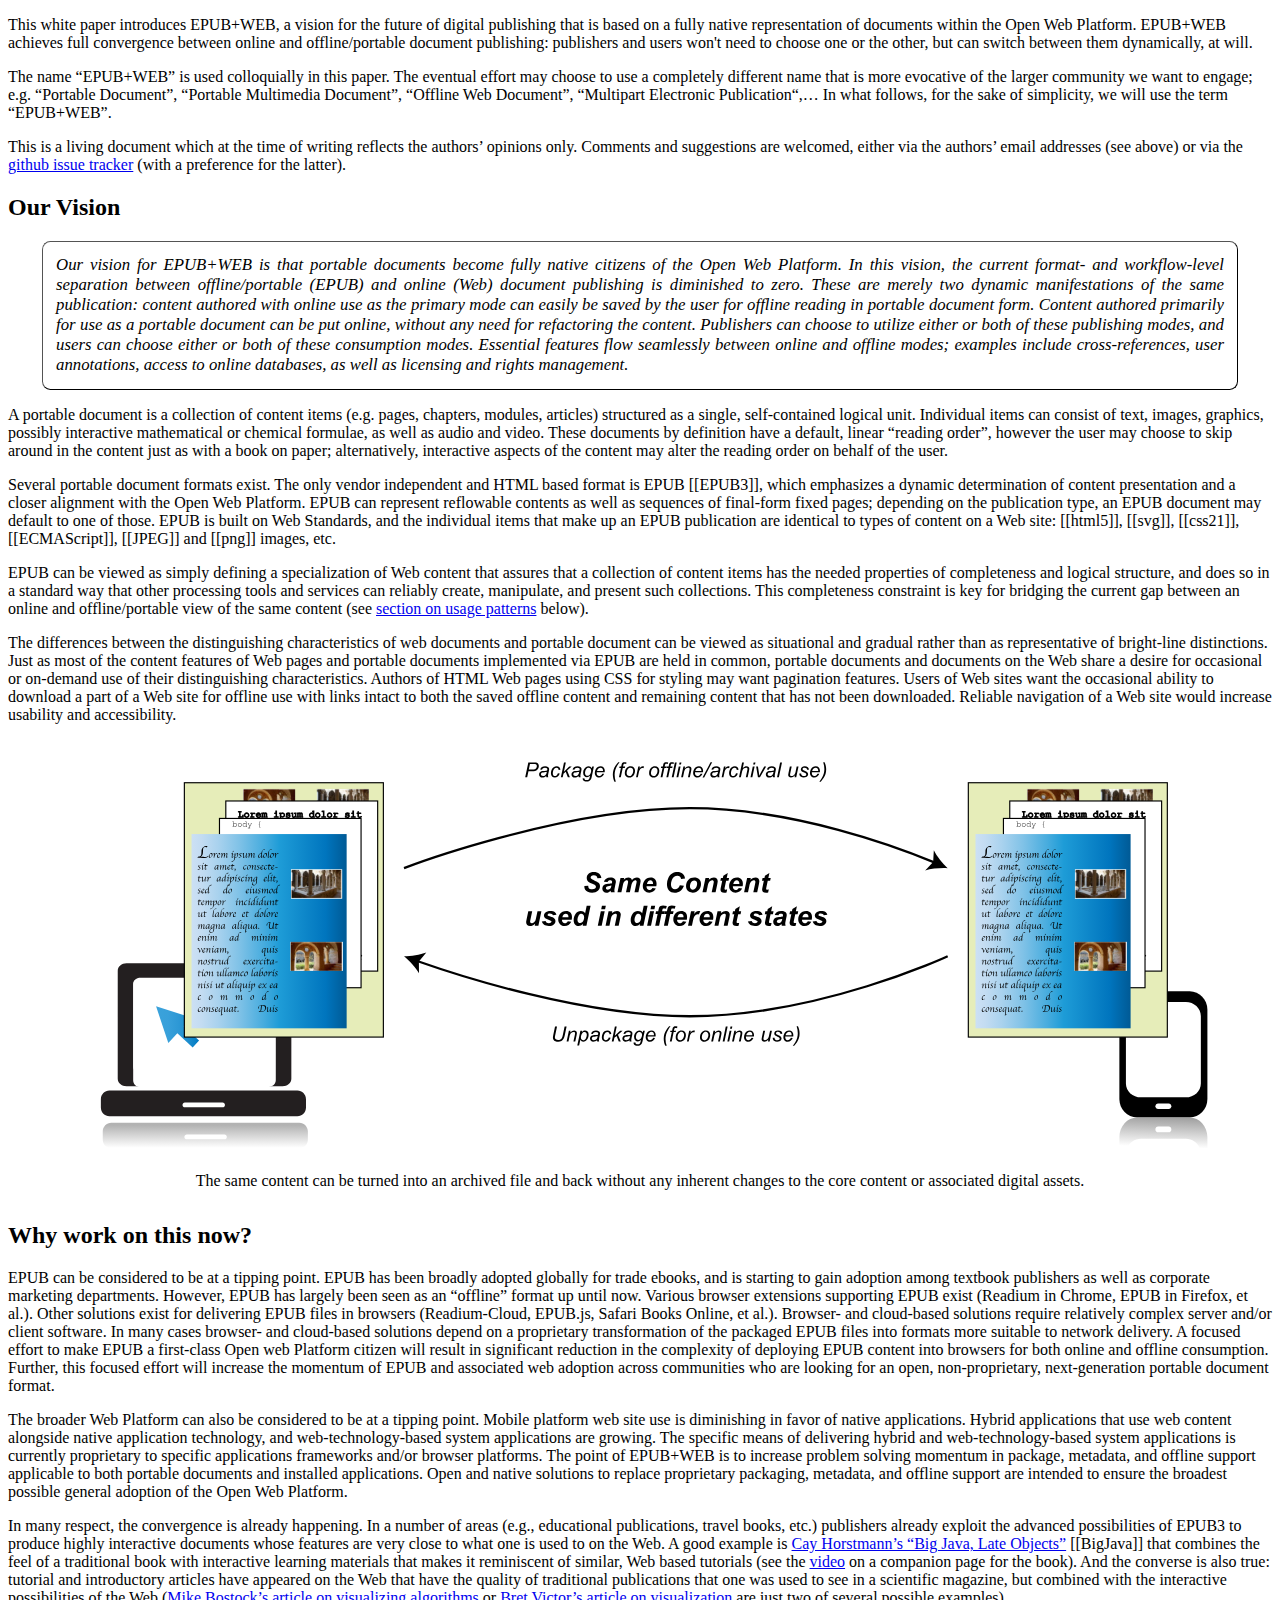
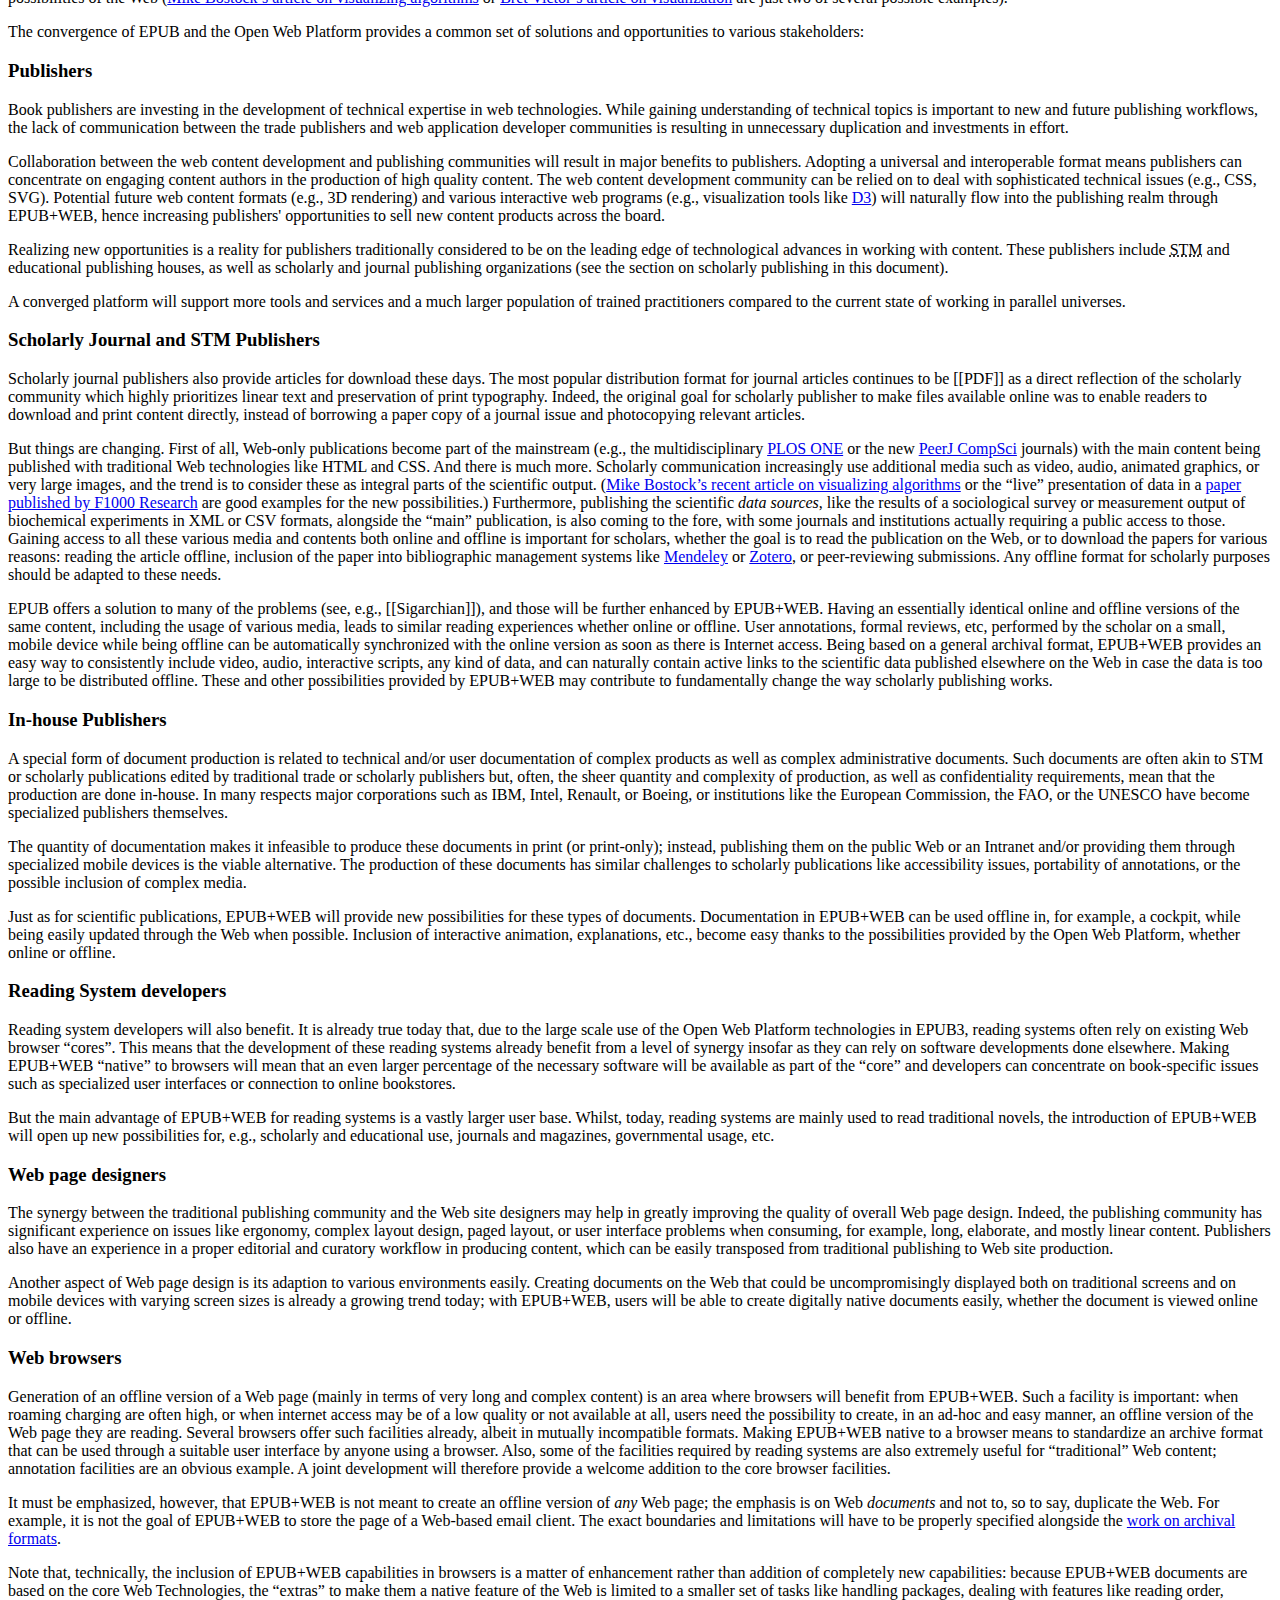
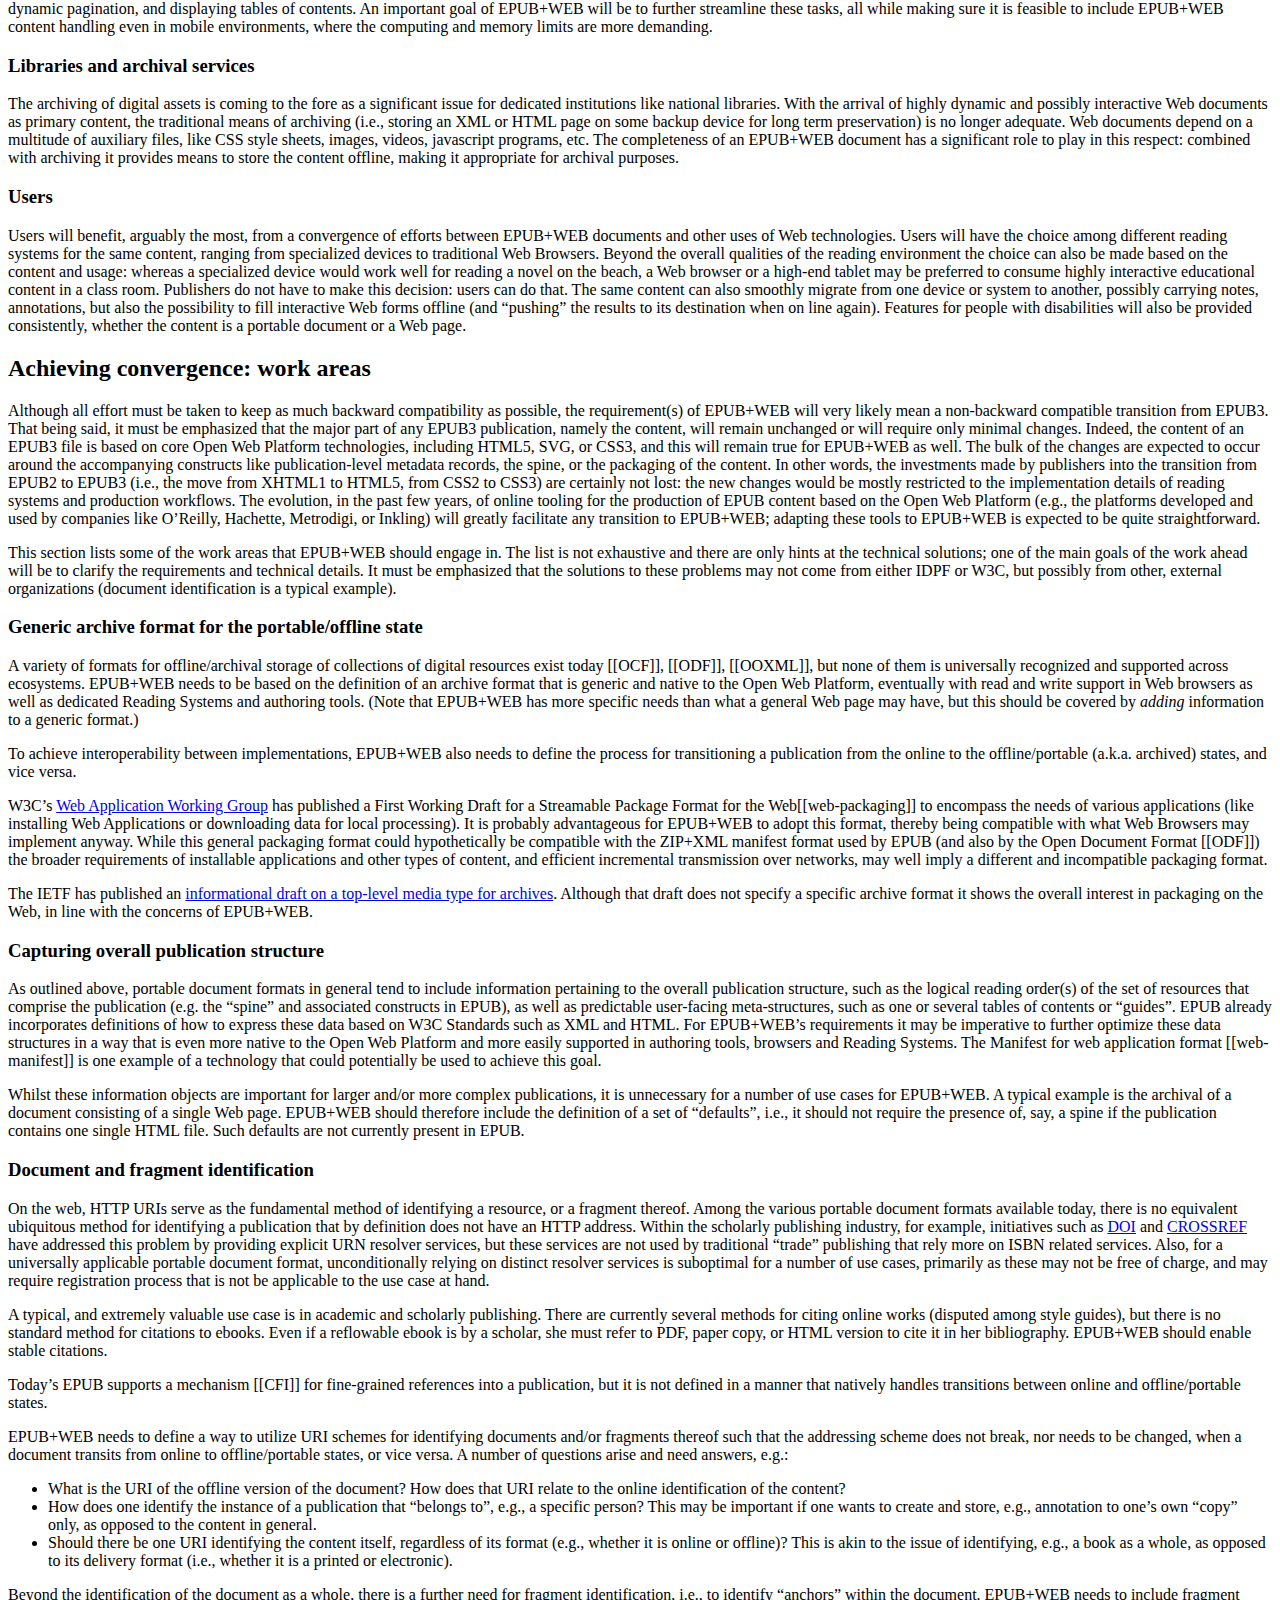
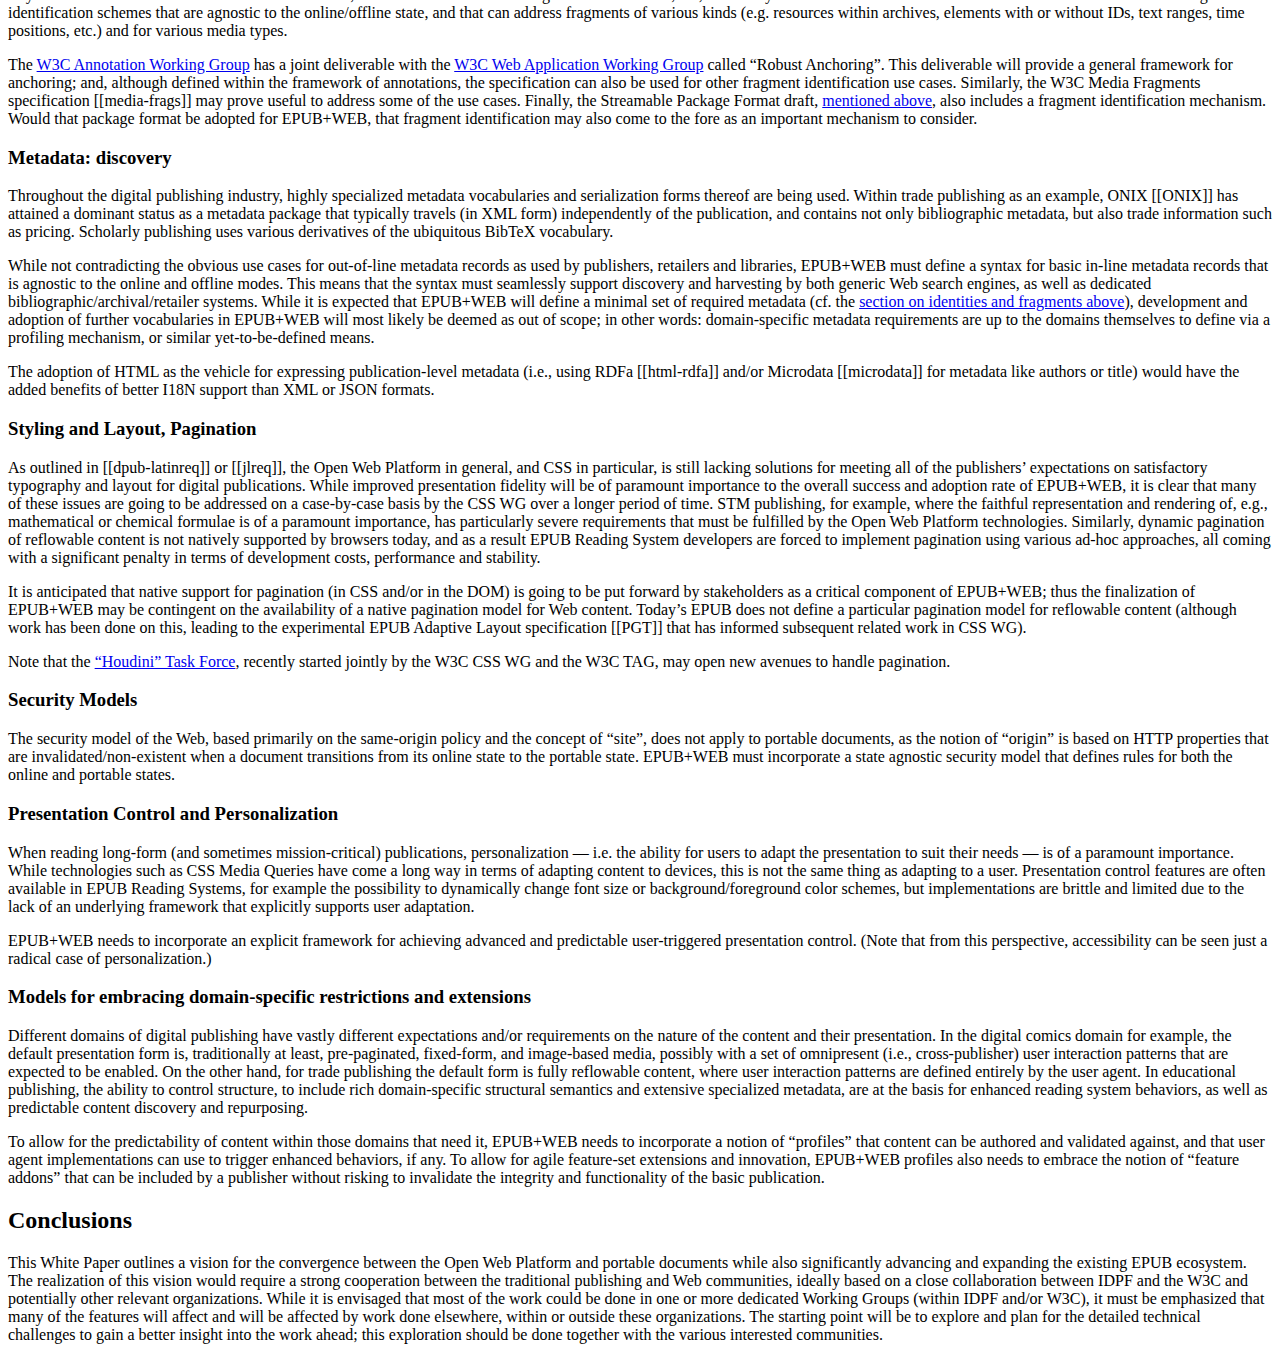
==== index.html @ 6bffe537 "Version published with the advance notice for the new charter" ====
<!DOCTYPE html>
<html>
  <head>
    <meta content="text/html; charset=utf-8" http-equiv="content-type">
    <title>Advancing Portable Documents for the Open Web Platform: EPUB+WEB</title>
    <style type="text/css">
      aside {  
        width: 15em;  
        float: right;  
        color: black;  
        margin-top: 0.5em;  
        margin-right: 0.5em;  
        margin-bottom: 0.5em;  
        margin-left: 0.5em;  
        padding-top: 0.5em;  
        padding-right: 0.5em;  
        padding-bottom: 0.5em;  
        padding-left: 0.5em;  
        font-size: 0.9em;
        background: Lavender;
        border-left-width: .5em;
        border-left-style: solid;
        border-left-color: Orchid;
      }

      aside > p:first-child:before {  
        content: "SIDE NOTE: ";
      }

      figure {
        margin-top : 0em;
        margin-bottom: 2em;
      }
      .vision {
        font-style: italic;
        margin-left: 2em;
        margin-right: 2em;
        padding: 0.8em;
        background: white;
        border: thin outset black;
        border-radius: 0.5em;
        text-align: justify;
        font-size: 105%;
      }
      

    </style>

    <script class="remove">
      var postProc = {
        apply: function(c) {
          //$("<span><a href='http://www.idpf.org'><img height='48' src='idpf.jpg' alt='IDPF'></a> </span>").prependTo($("div.head > p")[0]);
          //$("<br><br><span> Copyright © 2014 <a href='http://www.idpf.org'>International Publishing Digital Forum™</a> </span>").appendTo("p.copyright")
          //$("<span>Joint IDPF and   </span>").prependTo("div.head > h2[property='dcterms:issued']");
          //$("<span>Authors:</span>").prependTo("div.head dt");

          $("div.head dt").text("Authors:");

       }
      }
    </script>


    <script src="http://www.w3.org/Tools/respec/respec-w3c-common" async="" class="remove"></script>
    <script class="remove">
      var respecConfig = {
         localBiblio: {
            "EPUB3": {
                "authors": [
                  "Garth Conboy",
                  "Matt Garrish",
                  "Markus Gylling",
                  "William McCoy",
                  "Murata Makoto",
                  "Daniel Weck"
                ],
                "title": "EPUB 3 Overview",
                "href" : "http://www.idpf.org/epub/301/spec/epub-overview-20140626.html",
                "rawDate": "2014-06-26",
                "status" : "Recommended Specification",
                "publisher": "IDPF"
            },
            "OCF": {
                "authors": [
                  "James Pritchett",
                  "Markus Gylling"
                ],
                "title": "EPUB Open Container Format (OCF) 3.0",
                "href" : "http://www.idpf.org/epub/301/spec/epub-ocf-20140626.html",
                "rawDate": "2014-06-26",
                "status" : "Recommended Specification",
                "publisher": "IDPF"
            },
            "epubcfi": {
                "authors": [
                  "Peter Sorotokin",
                  "Garth Conboy",
                  "Brady Duga",
                  "John Rivlin",
                  "Don Beaver",
                  "Kevin Ballard",
                  "Alastair Fettes",
                  "Daniel Weck"
                ],
                "title": "EPUB Canonical Fragment Identifier (epubcfi) Specification",
                "href" : "http://www.idpf.org/epub/linking/cfi/epub-cfi-20140626.html",
                "rawDate": "2014-06-26",
                "status" : "Recommended Specification",
                "publisher": "IDPF"
            },
            "ODF": {
                "authors": [
                  "Michael Brauer",
                  "Patrick Durusau",
                  "Gary Edwards",
                  "David Faure",
                  "Tom Magliery",
                  "Daniel Vogelheim"
                ],
                "title": "Open Document Format for Office Applications v1.0",
                "href" : "https://www.oasis-open.org/committees/download.php/12572/OpenDocument-v1.0-os.pdf",
                "rawDate": "2005-05-01",
                "status" : "Oasis Standard",
                "publisher": "Oasis"
            },
            "OOXML": {
                "authors" : [
                  "ECMA International"
                ],
                 "title": "Office Open XML File Formats, ECMA-376",
                "href" : "http://www.ecma-international.org/publications/standards/Ecma-376.htm",
                "rawDate": "2012-12",
                "status" : "Standard ECMA 376",
                "publisher": "ECMA"
            },

            "ZIP": {
                "title": ".ZIP File Format Specification, version 6.3.3",
                "href" : "http://www.pkware.com/documents/APPNOTE/APPNOTE-6.3.3.TXT",
                "rawDate": "2012-09-01",
                "status" : "APPNOTE",
                "publisher": "Pkware, Inc."
            },
            "css-fragments": {
               "authors": [
                  "Simon St.Laurent",
                  "Eric Meyer"
                ],
                "title": "Using CSS Selectors as Fragment Identifiers",
                "href" : "http://simonstl.com/articles/cssFragID.html",
                "rawDate": "2012-03-02",
                "status" : "Unofficial Draft"
            },
    		    "web-manifest": {
    		        "title": "Manifest for web application",
    		        "href" : "https://w3c.github.io/manifest/",
    		        "rawDate": "2015-02-23",
    		        "status" : "ED",
    		        "publisher": "W3C"
    		    },
            "web-packaging": {
                "authors": [
                  "Jeni Tennison"
                ],
                "title": "Packaging on the Web",
                "href" : "http://www.w3.org/TR/web-packaging/",
                "rawDate": "2015-01-15",
                "status" : "WD",
                "publisher": "W3C"
            },
            "PDF": {
                "authors": [
                  "Adobe Systems, Inc.,"
                ],
                "title": "Adobe Portable Document Format, Version 4.0",
                "href" : "http://partners.adobe.com/public/developer/en/pdf/PDFReference.pdf",
                "rawDate": "2001-01",
                "publisher": "Adobe, Inc."
            },
            "ISOPDF": {
                "authors": [
                  "International Organization for Standardization"
                ],
                "title": "Document management - Electronic document file format for long-term preservation - Part 1: Use of PDF 1.4, ISO 19005-1:2005",
                "rawDate": "2005-10-01",
                "publisher": "International Organization for Standardization"
            },
            "ONIX": {
                "authors": [
                  "EDItEUR"
                ],
                "title": "ONIX for Books 3.0.2 Specification",
                "rawDate": "2014-01-02",
                "publisher": "EDItEUR"
            },
            "CFI": {
                "authors": [
                  "Peter Sorotokin, et. al."
                ],
                "title": "EPUB Canonical Fragment Identifier (epubcfi) Specification",
				        "href": "http://www.idpf.org/epub/linking/cfi/epub-cfi.html",
                "rawDate": "2014-06-26",
                "publisher": "International Digital Publishing Forum"
            },
            "PGT": {
                "authors": [
                  "Peter Sorotokin, et. al."
                ],
                "title": "EPUB Adaptive Layout",
				        "href": "http://www.idpf.org/epub/pgt/",
                "rawDate": "2012-08-08",
                "publisher": "International Digital Publishing Forum"
            },
            "Sigarchian" : "Hajar Ghaem Sigarchian et al. <em>EPUB3 for Integrated and Customizable Representation of a Scientific Publication and its Associated Resources</em>. In: Proceedings of the 4th Workshop on Linked Science 2014. URL: <a href='http://linkedscience.org/wp-content/uploads/2014/10/lisc2014_submission_3.pdf'>http://linkedscience.org/wp-content/uploads/2014/10/lisc2014_submission_3.pdf</a>.",

            "BigJava" : "Cay Horstmann. <em>Big Java Late Objects</em>, John Wiley &amp; Sons, Inc., 2013"
          },

          // These may become useful if the document gets a more 'official' status
          postProcess : [ postProc ],

          doRdfa: true,
          // specification status (e.g. WD, LCWD, WG-NOTE, etc.). If in doubt use ED.
          specStatus:           "unofficial",
          
          // the specification's short name, as in http://www.w3.org/TR/short-name/
          shortName:            "xxx-xxx",

          // if your specification has a subtitle that goes below the main
          // formal title, define it here
          subtitle   :  "White Paper",

          // if you wish the publication date to be other than the last modification, set this
          // publishDate:  "2014-11-21",

          // if the specification's copyright date is a range of years, specify
          // the start date here:
          // copyrightStart: "2005"

          // if there is a previously published draft, uncomment this and set its YYYY-MM-DD date
          // and its maturity status
          // previousPublishDate:  "1977-03-15",
          // previousMaturity:  "WD",

          // if there a publicly available Editor's Draft, this is the link
          // edDraftURI:           "http://berjon.com/",

          // if this is a LCWD, uncomment and set the end of its review period
          // lcEnd: "2009-08-05",

          // editors, add as many as you like
          // only "name" is required
          editors:  [
             {
                  name:       "Markus Gylling"
              ,   mailto:     "mgylling@idpf.org"
              ,   company:    "IDPF"
              ,   companyURL: "http://idpf.org"
              },
              {
                  name:       "Ivan Herman"
              ,   mailto:     "ivan@w3.org"
              ,   company:    "W3C"
              ,   companyURL: "http://www.w3.org"
              },
              {
                  name:       "Tzviya Siegman"
              ,   mailto:     "tsiegman@wiley.com"
              ,   company:    "John Wiley & Sons, Inc."
              ,   companyURL: "http://www.wiley.com"
              }
          ],
          
          // name of the WG
          wg:           "In Charge Of This Document Working Group",
          
          // URI of the public WG page
          wgURI:        "http://example.org/really-cool-wg",
          
          // name (without the @w3c.org) of the public mailing to which comments are due
          wgPublicList: "spec-writers-anonymous",
          
          // URI of the patent status for this WG, for Rec-track documents
          // !!!! IMPORTANT !!!!
          // This is important for Rec-track documents, do not copy a patent URI from a random
          // document unless you know what you're doing. If in doubt ask your friendly neighbourhood
          // Team Contact.
          wgPatentURI:  "",
          // !!!! IMPORTANT !!!! MAKE THE ABOVE BLINK IN YOUR HEAD
      };
    </script>
  </head>
  <body>
    <section id="abstract">
      <p>This white paper introduces EPUB+WEB, a vision for the future of digital publishing that is based on a fully native representation of documents within the Open Web Platform. EPUB+WEB achieves full convergence between online and offline/portable document publishing: publishers and users won't need to choose one or the other, but can switch between them dynamically, at will.
      </p>
      <p class="note">The name “EPUB+WEB” is used colloquially in this paper.  The eventual effort may choose to use a completely different name that is more evocative of the larger community we want to engage; e.g. “Portable Document”, “Portable Multimedia Document”, “Offline Web Document”, “Multipart Electronic Publication“,… In what follows, for the sake of simplicity, we will use the term “EPUB+WEB”.</p>

     </section>
    </section>
    <section id='sotd'>
      <p>This is a living document which at the time of writing reflects the authors’ opinions only. Comments and suggestions are welcomed, either via the authors’ email addresses (see above) or via the <a href="https://github.com/w3c/epubweb/issues">github issue tracker</a> (with a preference for the latter).</p>
    </section>
    <section>
      <h2 id="introduction">Our Vision</h2>

      <p class="vision">Our vision for EPUB+WEB is that portable documents become fully native citizens of the Open Web Platform.  In this vision, the current format- and workflow-level separation between offline/portable (EPUB) and online (Web) document publishing is diminished to zero. These are merely two dynamic manifestations of the same publication: content authored with online use as the primary mode can easily be saved by the user for offline reading in portable document form. Content authored primarily for use as a portable document can be put online, without any need for refactoring the content. Publishers can choose to utilize either or both of these publishing modes, and users can choose either or both of these consumption modes. Essential features flow seamlessly between online and offline modes; examples include cross-references, user annotations, access to online databases, as well as licensing and rights management.
      </p>

      <p>A portable document is a collection of content items (e.g. pages, chapters, modules, articles) structured as a single, self-contained logical unit. Individual items can consist of text, images, graphics, possibly interactive mathematical or chemical formulae, as well as audio and video. These documents by definition have a default, linear “reading order”, however the user may choose to skip around in the content just as with a book on paper; alternatively, interactive aspects of the content may alter the reading order on behalf of the user.
      </p>

      <p>Several portable document formats exist. The only vendor independent and HTML based format is EPUB&nbsp;[[EPUB3]], which emphasizes a dynamic determination of content presentation and a closer alignment with the Open Web Platform. EPUB can represent reflowable contents as well as sequences of final-form fixed pages; depending on the publication type, an EPUB document may default to one of those. EPUB is built on Web Standards, and the individual items that make up an EPUB publication are identical to types of content on a Web site: [[html5]], [[svg]], [[css21]], [[ECMAScript]], [[JPEG]] and [[png]] images, etc. </p>

      <p>EPUB can be viewed as simply defining a specialization of Web content that assures that a collection of content items has the needed properties of completeness and logical structure, and does so in a standard way that other processing tools and services can reliably create, manipulate, and present such collections. This completeness constraint is key for bridging the current gap between an online and offline/portable view of the same content (see <a href="#whynow">section on usage patterns</a> below).
      </p>

      <p>The differences between the distinguishing characteristics of web documents and portable document can be viewed as situational and gradual rather than as representative of bright-line distinctions. Just as most of the content features of Web pages and portable documents implemented via EPUB are held in common, portable documents and documents on the Web share a desire for occasional or on-demand use of their distinguishing characteristics. Authors of HTML Web pages using CSS for styling may want pagination features. Users of Web sites want the occasional ability to download a part of a Web site for offline use with links intact to both the saved offline content and remaining content that has not been downloaded. Reliable navigation of a Web site would increase usability and accessibility.
      </p>

      <figure style="text-align: center;" id="epubweb.figure"> <img src="figures/epubweb.svg"
          width="100%"> <figcaption>The same content can be turned into an archived file and back without any inherent changes to the core content or associated digital assets.</figcaption>
      </figure>
    </section>
    <section>
      <h2 id="whynow">Why work on this now?</h2>
      <p>EPUB can be considered to be at a tipping point. EPUB has been broadly adopted globally for trade ebooks, and is starting to gain adoption among textbook publishers as well as corporate marketing departments. However, EPUB has largely been seen as an “offline” format up until now. Various browser extensions supporting EPUB exist (Readium in Chrome, EPUB in Firefox, et al.). Other solutions exist for delivering EPUB files in browsers (Readium-Cloud, EPUB.js, Safari Books Online, et al.). Browser- and cloud-based solutions require relatively complex server and/or client software. In many cases browser- and cloud-based solutions depend on a proprietary transformation of the packaged EPUB files into formats more suitable to network delivery. A focused effort to make EPUB a first-class Open web Platform citizen will result in significant reduction in the complexity of deploying EPUB content into browsers for both online and offline consumption. Further, this focused effort will increase the momentum of EPUB and associated web adoption across communities who are looking for an open, non-proprietary, next-generation portable document format.
      </p>

      <p>The broader Web Platform can also be considered to be at a tipping point. Mobile platform web site use is diminishing in favor of native applications. Hybrid applications that use web content alongside native application technology, and web-technology-based system applications are growing. The specific means of delivering hybrid and web-technology-based system applications is currently proprietary to specific applications frameworks and/or browser platforms. The point of EPUB+WEB is to increase problem solving momentum in package, metadata, and offline support applicable to both portable documents and installed applications. Open and native solutions to replace proprietary packaging, metadata, and offline support are intended to ensure the broadest possible general adoption of the Open Web Platform.
      </p>

      <p>In many respect, the convergence is already happening. In a number of areas (e.g., educational publications, travel books, etc.) publishers already exploit the advanced possibilities of EPUB3 to produce highly interactive documents whose features are very close to what one is used to on the Web. A good example is <a href="http://bcs.wiley.com/he-bcs/Books?action=index&bcsId=7005&itemId=1118087887">Cay Horstmann’s “Big Java, Late Objects”</a>&nbsp;[[BigJava]] that combines the feel of a traditional book with interactive learning materials that makes it reminiscent of similar, Web based tutorials (see the <a href="http://www.wiley.com/college/sc/horstmann/">video</a> on a companion page for the book). And the converse is also true: tutorial and introductory articles have appeared on the Web that have the quality of traditional publications that one was used to see in a scientific magazine, but combined with the interactive possibilities of the Web (<a href="http://bost.ocks.org/mike/algorithms/">Mike Bostock’s article on visualizing algorithms</a> or <a href="http://worrydream.com/LadderOfAbstraction/">Bret Victor’s article on visualization</a> are just two of several possible examples).</p>

      <p>The convergence of EPUB and the Open Web Platform provides a common set of solutions and opportunities to various stakeholders:
      </p>

      <section>
        <h3>Publishers</h3>
        <p>Book publishers are investing in the development of technical expertise in web technologies. While gaining understanding of technical topics is important to new and future publishing workflows, the lack of communication between the trade publishers and web application developer communities is resulting in unnecessary duplication and investments in effort.</p>

        <p>Collaboration between the web content development and publishing communities will result in major benefits to publishers. Adopting a universal and interoperable format means publishers can concentrate on engaging content authors in the production of high quality content. The web content development community can be relied on to deal with sophisticated technical issues (e.g., CSS, SVG). Potential future web content formats (e.g., 3D rendering) and various interactive web programs (e.g., visualization tools like <a href="http://d3js.org">D3</a>) will naturally flow into the publishing realm through EPUB+WEB, hence increasing publishers' opportunities to sell new content products across the board.</p>

        <p>Realizing new opportunities is a reality for publishers traditionally considered to be on the leading edge of technological advances in working with content. These publishers include <abbr title="Science, Technology, and Medical">STM</abbr> and educational publishing houses, as well as scholarly and journal publishing organizations (see the <a="#schol">section on scholarly publishing</a> in this document).</p>

        <p>A converged platform will support more tools and services and a much larger population of trained practitioners compared to the current state of working in parallel universes.</p>
      </section>

      <section>
        <h3 id="schol">Scholarly Journal  and STM Publishers</h3>

        <p>Scholarly journal publishers also provide articles for download these days. The most popular distribution format for journal articles continues to be [[PDF]] as a direct reflection of the scholarly community which highly prioritizes linear text and preservation of print typography. Indeed, the original goal for scholarly publisher to make files available online was to enable readers to download and print content directly, instead of borrowing a paper copy of a journal issue and photocopying relevant articles.</p>

        <p>But things are changing. First of all, Web-only publications become part of the mainstream (e.g., the multidisciplinary <a href="http://www.plosone.org">PLOS ONE</a> or the new <a href="https://peerj.com/computer-science/">PeerJ CompSci</a> journals) with the main content being published with traditional Web technologies like HTML and CSS. And there is much more. Scholarly communication increasingly use additional media such as video, audio, animated graphics, or very large images, and the trend is to consider these as integral parts of the scientific output. (<a href="http://bost.ocks.org/mike/algorithms/">Mike Bostock’s recent article on visualizing algorithms</a> or the “live” presentation of data in a <a href="http://f1000research.com/articles/3-176/v1#f3">paper published by F1000 Research</a> are good examples for the new possibilities.) Furthermore, publishing the scientific <em>data sources</em>, like the results of a sociological survey or measurement output of biochemical experiments in XML or CSV formats, alongside the “main” publication, is also coming to the fore, with some journals and institutions actually requiring a public access to those. Gaining access to all these various media and contents both online and offline is important for scholars, whether the goal is to read the publication on the Web, or to download the papers for various reasons: reading the article offline, inclusion of the paper into bibliographic management systems like <a href="http://www.mendelay.com">Mendeley</a> or <a href="www.zotero.org">Zotero</a>, or peer-reviewing submissions. Any offline format for scholarly purposes should be adapted to these needs.</p>

        <p>EPUB offers a solution to many of the problems (see, e.g., [[Sigarchian]]), and those will be further enhanced by EPUB+WEB. Having an essentially identical online and offline versions of the same content, including the usage of various media, leads to similar reading experiences whether online or offline. User annotations, formal reviews, etc, performed by the scholar on a small, mobile device while being offline can be automatically synchronized with the online version as soon as there is Internet access. Being based on a general archival format, EPUB+WEB provides an easy way to consistently include video, audio, interactive scripts, any kind of data, and can naturally contain active links to the scientific data published elsewhere on the Web in case the data is too large to be distributed offline. These and other possibilities provided by EPUB+WEB may contribute to fundamentally change the way scholarly publishing works.</p>
      </section>

      <section>
        <h3>In-house Publishers</h3>
        <p>A special form of document production is related to technical and/or user documentation of complex products as well as complex administrative documents. Such documents are often akin to STM or scholarly publications edited by traditional trade or scholarly publishers but, often, the sheer quantity and complexity of production, as well as confidentiality requirements, mean that the production are done in-house. In many respects major corporations such as IBM, Intel, Renault, or Boeing, or institutions like the European Commission, the FAO, or the UNESCO have become specialized publishers themselves.</p>

        <p>The quantity of documentation makes it infeasible to produce these documents in print (or print-only); instead, publishing them on the public Web or an Intranet and/or providing them through specialized mobile devices is the viable alternative. The production of these documents has similar challenges to scholarly publications like accessibility issues, portability of annotations, or the possible inclusion of complex media.</p>

        <p>Just as for scientific publications, EPUB+WEB will provide new possibilities for these types of documents. Documentation in EPUB+WEB can be used offline in, for example, a cockpit, while being easily updated through the Web when possible. Inclusion of interactive animation, explanations, etc., become easy thanks to the possibilities provided by the Open Web Platform, whether online or offline.</p>
      </section>

      <section>
        <h3>Reading System developers</h3>

        <p>Reading system developers will also benefit. It is already true today that, due to the large scale use of the Open Web Platform technologies in EPUB3, reading systems often rely on existing Web browser “cores”. This means that the development of these reading systems already benefit from a level of synergy insofar as they can rely on software developments done elsewhere. Making EPUB+WEB “native” to browsers will mean that an even larger percentage of the necessary software will be available as part of the “core” and developers can concentrate on book-specific issues such as specialized user interfaces or connection to online bookstores.</p>

        <p>But the main advantage of EPUB+WEB for reading systems is a vastly larger user base. Whilst, today, reading systems are mainly used to read traditional novels, the introduction of EPUB+WEB will open up new possibilities for, e.g., scholarly and educational use, journals and magazines, governmental usage, etc.</p> 
      </section>

      <section>
        <h3>Web page designers</h3>

        <p>The synergy between the traditional publishing community and the Web site designers may help in greatly improving the quality of overall Web page design. Indeed, the publishing community has significant experience on issues like ergonomy, complex layout design, paged layout, or user interface problems when consuming, for example, long, elaborate, and mostly linear content. Publishers also have an experience in a proper editorial and curatory workflow in producing content, which can be easily transposed from traditional publishing to Web site production. </p>

        <p>Another aspect of Web page design is its adaption to various environments easily. Creating documents on the Web that could be uncompromisingly displayed both on traditional screens and on mobile devices with varying screen sizes is already a growing trend today; with EPUB+WEB, users will be able to create digitally native documents easily, whether the document is viewed online or offline.</p> 
      </section>

      <section>
        <h3>Web browsers</h3>

        <p>Generation of an offline version of a Web page (mainly in terms of very long and complex content) is an area where browsers will benefit from EPUB+WEB. Such a facility is important: when roaming charging are often high, or when internet access may be of a low quality or not available at all, users need the possibility to create, in an ad-hoc and easy manner, an offline version of the Web page they are reading. Several browsers offer such facilities already, albeit in mutually incompatible formats. Making EPUB+WEB native to a browser means to standardize an archive format that can be used through a suitable user interface by anyone using a browser. Also, some of the facilities required by reading systems are also extremely useful for “traditional” Web content; annotation facilities are an obvious example. A joint development will therefore provide a welcome addition to the core browser facilities.</p>

        <p>It must be emphasized, however, that EPUB+WEB is not meant to create an offline version of <em>any</em> Web page; the emphasis is on Web <em>documents</em> and not to, so to say, duplicate the Web. For example, it is not the goal of EPUB+WEB to store the page of a Web-based email client. The exact boundaries and limitations will have to be properly specified alongside the <a href="#arch">work on archival formats</a>.</p>

        <p>Note that, technically, the inclusion of EPUB+WEB capabilities in browsers is a matter of enhancement rather than addition of completely new capabilities: because EPUB+WEB documents are based on the core Web Technologies, the “extras” to make them a native feature of the Web is limited to a smaller set of tasks like handling packages, dealing with features like reading order, dynamic pagination, and displaying tables of contents. An important goal of EPUB+WEB will be to further streamline these tasks, all while making sure it is feasible to include EPUB+WEB content handling even in mobile environments, where the computing and memory limits are more demanding.</p>
      </section>

      <section>
        <h3>Libraries and archival services</h3>

        <p>The archiving of digital assets is coming to the fore as a significant issue for dedicated institutions like national libraries. With the arrival of highly dynamic and possibly interactive Web documents as primary content, the traditional means of archiving (i.e., storing an XML or HTML page on some backup device for long term preservation) is no longer adequate. Web documents depend on a multitude of auxiliary files, like CSS style sheets, images, videos, javascript programs, etc. The completeness of an EPUB+WEB document has a significant role to play in this respect: combined with archiving it provides means to store the content offline, making it appropriate for archival purposes. </p>
      </section> 

      <section>
        <h3>Users</h3>

        <p>Users will benefit, arguably the most, from a convergence of efforts between EPUB+WEB documents and other uses of Web technologies. Users will have the choice among different reading systems for the same content, ranging from specialized devices to traditional Web Browsers. Beyond the overall qualities of the reading environment the choice can also be made based on the content and usage: whereas a specialized device would work well for reading a novel on the beach, a Web browser or a high-end tablet may be preferred to consume highly interactive educational content in a class room. Publishers do not have to make this decision: users can do that. The same content can also smoothly migrate from one device or system to another, possibly carrying notes, annotations, but also the possibility to fill interactive Web forms offline (and “pushing” the results to its destination when on line again). Features for people with disabilities will also be provided consistently, whether the content is a portable document or a Web page. </p>
      </section> 
    </section>

    <section>
      <h2>Achieving convergence: work areas</h2>
      <p>Although all effort must be taken to keep as much backward compatibility as possible, the requirement(s) of EPUB+WEB will very likely mean a non-backward compatible transition from EPUB3. That being said, it must be emphasized that the major part of any EPUB3 publication, namely the content, will remain unchanged or will require only minimal changes. Indeed, the content of an EPUB3 file is based on core Open Web Platform technologies, including HTML5, SVG, or CSS3, and this will remain true for EPUB+WEB as well. The bulk of the changes are expected to occur around the accompanying constructs like publication-level metadata records, the spine, or the packaging of the content. In other words, the investments made by publishers into the transition from EPUB2 to EPUB3 (i.e., the move from XHTML1 to HTML5, from CSS2 to CSS3) are certainly not lost: the new changes would be mostly restricted to the implementation details of reading systems and production workflows. The evolution, in the past few years, of online tooling for the production of EPUB content based on the Open Web Platform (e.g., the platforms developed and used by companies like O’Reilly, Hachette, Metrodigi, or Inkling) will greatly facilitate any transition to EPUB+WEB; adapting these tools to EPUB+WEB is expected to be quite straightforward.</p>

      <p>This section lists some of the work areas that EPUB+WEB should engage in. The list is not exhaustive and there are only hints at the technical solutions; one of the main goals of the work ahead will be to clarify the requirements and technical details. It must be emphasized that the solutions to these problems may not come from either IDPF or W3C, but possibly from other, external organizations (document identification is a typical example).</p>

      <section>
        <h3 id="arch">Generic archive format for the portable/offline state</h3>
        <p>A variety of formats for offline/archival storage of collections of digital resources exist today [[OCF]], [[ODF]], [[OOXML]], but none of them is universally recognized and supported across ecosystems. EPUB+WEB needs to be based on the definition of an archive format that is generic and native to the Open Web Platform, eventually with read and write support in Web browsers as well as dedicated Reading Systems and authoring tools. (Note that EPUB+WEB has more specific needs than what a general Web page may have, but this should be covered by <em>adding</em> information to a generic format.)</p>

        <p>To achieve interoperability between implementations, EPUB+WEB also needs to define the process for transitioning a publication from the online to the offline/portable (a.k.a. archived) states, and vice versa.  </p>

        <p class="note">W3C’s <a href="http://www.w3.org/2008/webapps/">Web Application Working Group</a> has published a First Working Draft for a Streamable Package Format for the Web[[web-packaging]] to encompass the needs of various applications (like installing Web Applications or downloading data for local processing). It is probably advantageous for EPUB+WEB to adopt this format, thereby being compatible with what Web Browsers may implement anyway. While this general packaging format could hypothetically be compatible with the ZIP+XML manifest format used by EPUB (and also by the Open Document Format [[ODF]]) the broader requirements of installable applications and other types of content, and efficient incremental transmission over networks, may well imply a different and incompatible packaging format.
        </p>  

        <p class="note">The IETF has published an <a href="https://tools.ietf.org/html/draft-seantek-kerwin-arcmedia-type-01">informational draft on a top-level media type for archives</a>. Although that draft does not specify a specific archive format it shows the overall interest in packaging on the Web, in line with the concerns of EPUB+WEB.</p>  
      </section>  

      <section>
        <h3>Capturing overall publication structure</h3>
        <p>As outlined above, portable document formats in general tend to include information pertaining to the overall publication structure, such as the logical reading order(s) of the set of resources that comprise the publication (e.g. the “spine” and associated constructs in EPUB), as well as predictable user-facing meta-structures, such as one or several tables of contents or “guides”. EPUB already incorporates definitions of how to express these data based on W3C Standards such as XML and HTML. For EPUB+WEB’s requirements it may be imperative to further optimize these data structures in a way that is even more native to the Open Web Platform and more easily supported in authoring tools, browsers and Reading Systems. The Manifest for web application format [[web-manifest]] is one example of a technology that could potentially be used to achieve this goal.	
        </p>

        <p class="note">Whilst these information objects are important for larger and/or more complex publications, it is unnecessary for a number of use cases for EPUB+WEB. A typical example is the archival of a document consisting of a single Web page. EPUB+WEB should therefore include the definition of a set of “defaults”, i.e., it should not require the presence of, say, a spine if the publication contains one single HTML file. Such defaults are not currently present in EPUB.</p>
      </section>

      <section>
        <h3 id="idf">Document and fragment identification</h3>
        <p>On the web, HTTP URIs serve as the fundamental method of identifying a resource, or a fragment thereof. Among the various portable document formats available today, there is no equivalent ubiquitous method for identifying a publication that by definition does not have an HTTP address. Within the scholarly publishing industry, for example, initiatives such as <a href="http://www.doi.org">DOI</a> and <a href="http://crossref.org">CROSSREF</a> have addressed this problem by providing explicit URN resolver services, but these services are not used by traditional “trade” publishing that rely more on ISBN related services. Also, for a universally applicable portable document format, unconditionally relying on distinct resolver services is suboptimal for a number of use cases, primarily as these may not be free of charge, and may require registration process that is not be applicable to the use case at hand. </p>

        <p class="note">A typical, and extremely valuable use case is in academic and scholarly publishing. There are currently several methods for citing online works (disputed among style guides), but there is no standard method for citations to ebooks. Even if a reflowable ebook is by a scholar, she must refer to PDF, paper copy, or HTML version to cite it in her bibliography. EPUB+WEB should enable stable citations.</p>

        <p>Today’s EPUB supports a mechanism [[CFI]] for fine-grained references into a publication, but it is not defined in a manner that natively handles transitions between online and offline/portable states.</p>

        <p>EPUB+WEB needs to define a way to utilize URI schemes for identifying documents and/or fragments thereof such that the addressing scheme does not break, nor needs to be changed, when a document transits from online to offline/portable states, or vice versa.  A number of questions arise and need answers, e.g.:</p>

        <ul>        
          <li>What is the URI of the offline version of the document? How does that URI relate to the online identification of the content?</li>

          <li>How does one identify the instance of a publication that “belongs to”, e.g., a specific person? This may be important if one wants to create and store, e.g., annotation to one’s own “copy” only, as opposed to the content in general.</li>
          
          <li>Should there be one URI identifying the content itself, regardless of its format (e.g., whether it is online or offline)? This is akin to the issue of identifying, e.g., a book as a whole, as opposed to its delivery format (i.e., whether it is a printed or electronic).</li>
        </ul>

        <p>Beyond the identification of the document as a whole, there is a further need for fragment identification, i.e., to identify “anchors” within the document. EPUB+WEB needs to include fragment identification schemes that are agnostic to the online/offline state, and that can address fragments of various kinds (e.g. resources within archives, elements with or without IDs, text ranges, time positions, etc.) and for various media types.</p>

        <p class="note">The <a href="http://www.w3.org/annotation/">W3C Annotation Working Group</a> has a joint deliverable with the <a href="http://www.w3.org/2008/webapps/">W3C Web Application Working Group</a> called “Robust Anchoring”. This deliverable will provide a general framework for anchoring; and, although defined within the framework of annotations, the specification can also be used for other fragment identification use cases. Similarly, the W3C Media Fragments specification&nbsp;[[media-frags]] may prove useful to address some of the use cases. Finally, the Streamable Package Format draft, <a href="#arch">mentioned above</a>, also includes a fragment identification mechanism. Would that package format be adopted for EPUB+WEB, that fragment identification may also come to the fore as an important mechanism to consider.</p>
      </section>  

      <section>
        <h3>Metadata: discovery</h3>
        <p>Throughout the digital publishing industry, highly specialized metadata vocabularies and serialization forms thereof are being used. Within trade publishing as an example, ONIX&nbsp;[[ONIX]] has attained a dominant status as a metadata package that typically travels (in XML form) independently of the publication, and contains not only bibliographic metadata, but also trade information such as pricing. Scholarly publishing uses various derivatives of the ubiquitous BibTeX vocabulary.</p>

        <p>While not contradicting the obvious use cases for out-of-line metadata records as used by publishers, retailers and libraries, EPUB+WEB must define a syntax for basic in-line metadata records that is agnostic to the online and offline modes. This means that the syntax must seamlessly support discovery and harvesting by both generic Web search engines, as well as dedicated bibliographic/archival/retailer systems. While it is expected that EPUB+WEB will define a minimal set of required metadata (cf. the <a href="#idf">section on identities and fragments above</a>), development and adoption of further vocabularies in EPUB+WEB will most likely be deemed as out of scope; in other words: domain-specific metadata requirements are up to the domains themselves to define via a profiling mechanism, or similar yet-to-be-defined means. </p>

        <p class="note">The adoption of HTML as the vehicle for expressing publication-level metadata (i.e., using RDFa&nbsp;[[html-rdfa]] and/or Microdata&nbsp;[[microdata]] for metadata like authors or title) would have the added benefits of better I18N support than XML or JSON formats.</p>
      </section>

      <section>
        <h3 id="styling">Styling and Layout, Pagination</h3>
        <p>As outlined in [[dpub-latinreq]] or [[jlreq]], the Open Web Platform in general, and CSS in particular, is still lacking solutions for meeting all of the publishers’ expectations on satisfactory typography and layout for digital publications. While improved presentation fidelity will be of paramount importance to the overall success and adoption rate of EPUB+WEB, it is clear that many of these issues are going to be addressed on a case-by-case basis by the CSS WG over a longer period of time. STM publishing, for example, where the faithful representation and rendering of, e.g., mathematical or chemical formulae is of a paramount importance, has particularly severe requirements that must be fulfilled by the Open Web Platform technologies. Similarly, dynamic pagination of reflowable content is not natively supported by browsers today, and as a result EPUB Reading System developers are forced to implement pagination using various ad-hoc approaches, all coming with a significant penalty in terms of development costs, performance and stability.</p>

        <p>It is anticipated that native support for pagination (in CSS and/or in the DOM) is going to be put forward by stakeholders as a critical component of EPUB+WEB; thus the finalization of EPUB+WEB may be contingent on the availability of a native pagination model for Web content. Today’s EPUB does not define a particular pagination model for reflowable content (although work has been done on this, leading to the experimental EPUB Adaptive Layout specification [[PGT]] that has informed subsequent related work in CSS WG).</p>

        <p class="note">Note that the <a href="https://wiki.css-houdini.org/">“Houdini” Task Force</a>, recently started jointly by the W3C CSS WG and the W3C TAG, may open new avenues to handle pagination.</p>
      </section>

      <section>
        <h3>Security Models</h3>

        <p>The security model of the Web, based primarily on the same-origin policy and the concept of “site”, does not apply to portable documents, as the notion of “origin” is based on HTTP properties that are invalidated/non-existent when a document transitions from its online state to the portable state. EPUB+WEB must incorporate a state agnostic security model that defines rules for both the online and portable states.</p>
      </section>

      <section>
        <h3>Presentation Control and Personalization</h3>

        <p>When reading long-form (and sometimes mission-critical) publications, personalization — i.e. the ability for users to adapt the presentation to suit their needs — is of a paramount importance. While technologies such as CSS Media Queries have come a long way in terms of adapting content to devices, this is not the same thing as adapting to a user. Presentation control features are often available in EPUB Reading Systems, for example the possibility to dynamically change font size or background/foreground color schemes, but implementations are brittle and limited due to the lack of an underlying framework that explicitly supports user adaptation.</p> 

        <p>EPUB+WEB needs to incorporate an explicit framework for achieving advanced and predictable user-triggered presentation control. (Note that from this perspective, accessibility can be seen just a radical case of personalization.)</p> 
      </section>

      <section>
        <h3>Models for embracing domain-specific restrictions and extensions</h3>

        <p>Different domains of digital publishing have vastly different expectations and/or requirements on the nature of the content and their presentation. In the digital comics domain for example, the default presentation form is, traditionally at least, pre-paginated, fixed-form, and image-based media, possibly with a set of omnipresent (i.e., cross-publisher) user interaction patterns that are expected to be enabled. On the other hand, for trade publishing the default form is fully reflowable content, where user interaction patterns are defined entirely by the user agent. In educational publishing, the ability to control structure, to include rich domain-specific structural semantics and extensive specialized metadata, are at the basis for enhanced reading system behaviors, as well as predictable content discovery and repurposing. </p>

        <p>To allow for the predictability of content within those domains that need it, EPUB+WEB needs to incorporate a notion of “profiles” that content can be authored and validated against, and that user agent implementations can use to trigger enhanced behaviors, if any. To allow for agile feature-set extensions and innovation, EPUB+WEB profiles also needs to embrace the notion of “feature addons” that can be included by a publisher without risking to invalidate the integrity and functionality of the basic publication.</p>
      </section>
    </section>
    <section>
      <h2>Conclusions</h2>
      <p>This White Paper outlines a vision for the convergence between the Open Web Platform and portable documents while also significantly advancing and expanding the existing EPUB ecosystem. The realization of this vision would require a strong cooperation between the traditional publishing and Web communities, ideally based on a close collaboration between IDPF and the W3C and potentially other relevant organizations. While it is envisaged that most of the work could be done in one or more dedicated Working Groups (within IDPF and/or W3C), it must be emphasized that many of the features will affect and will be affected by work done elsewhere, within or outside these organizations. The starting point will be to explore and plan for the detailed technical challenges to gain a better insight into the work ahead; this exploration should be done together with the various interested communities.   
      </p>
    </section>
  </body>
</html>
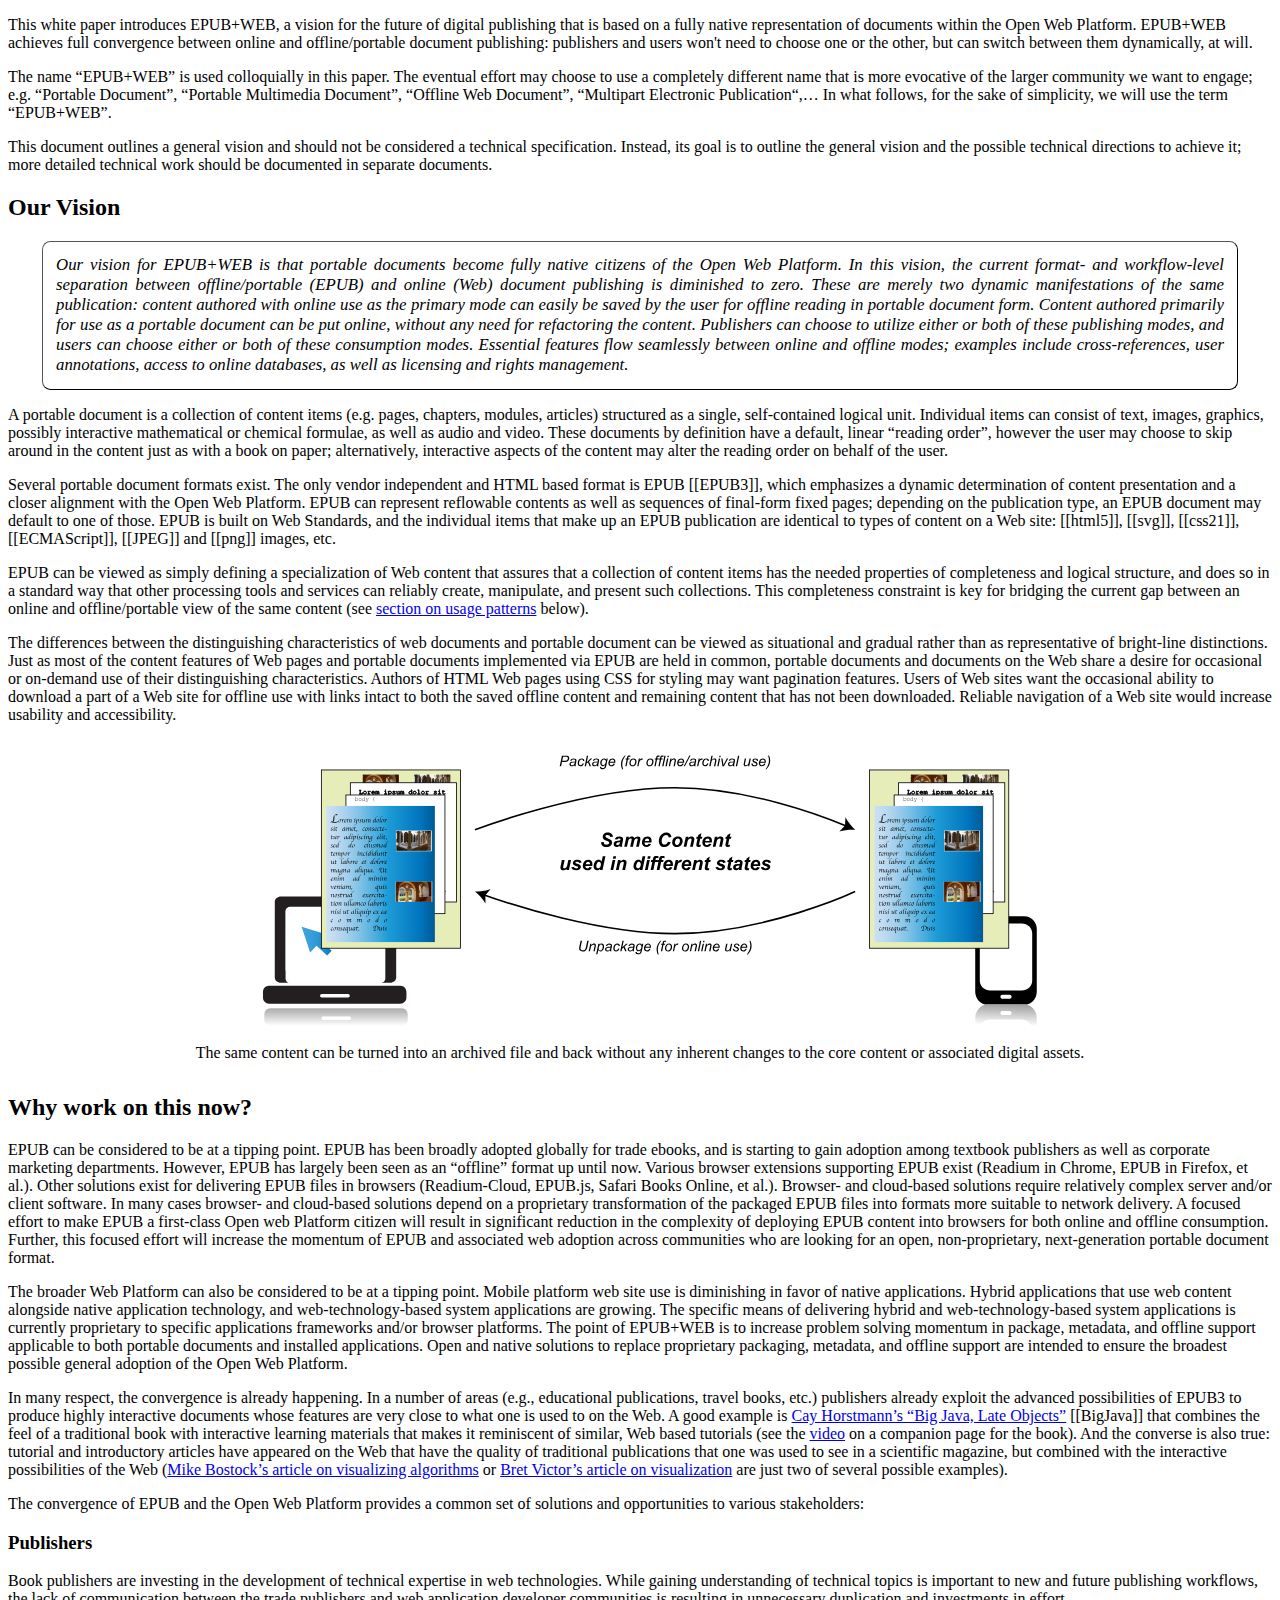
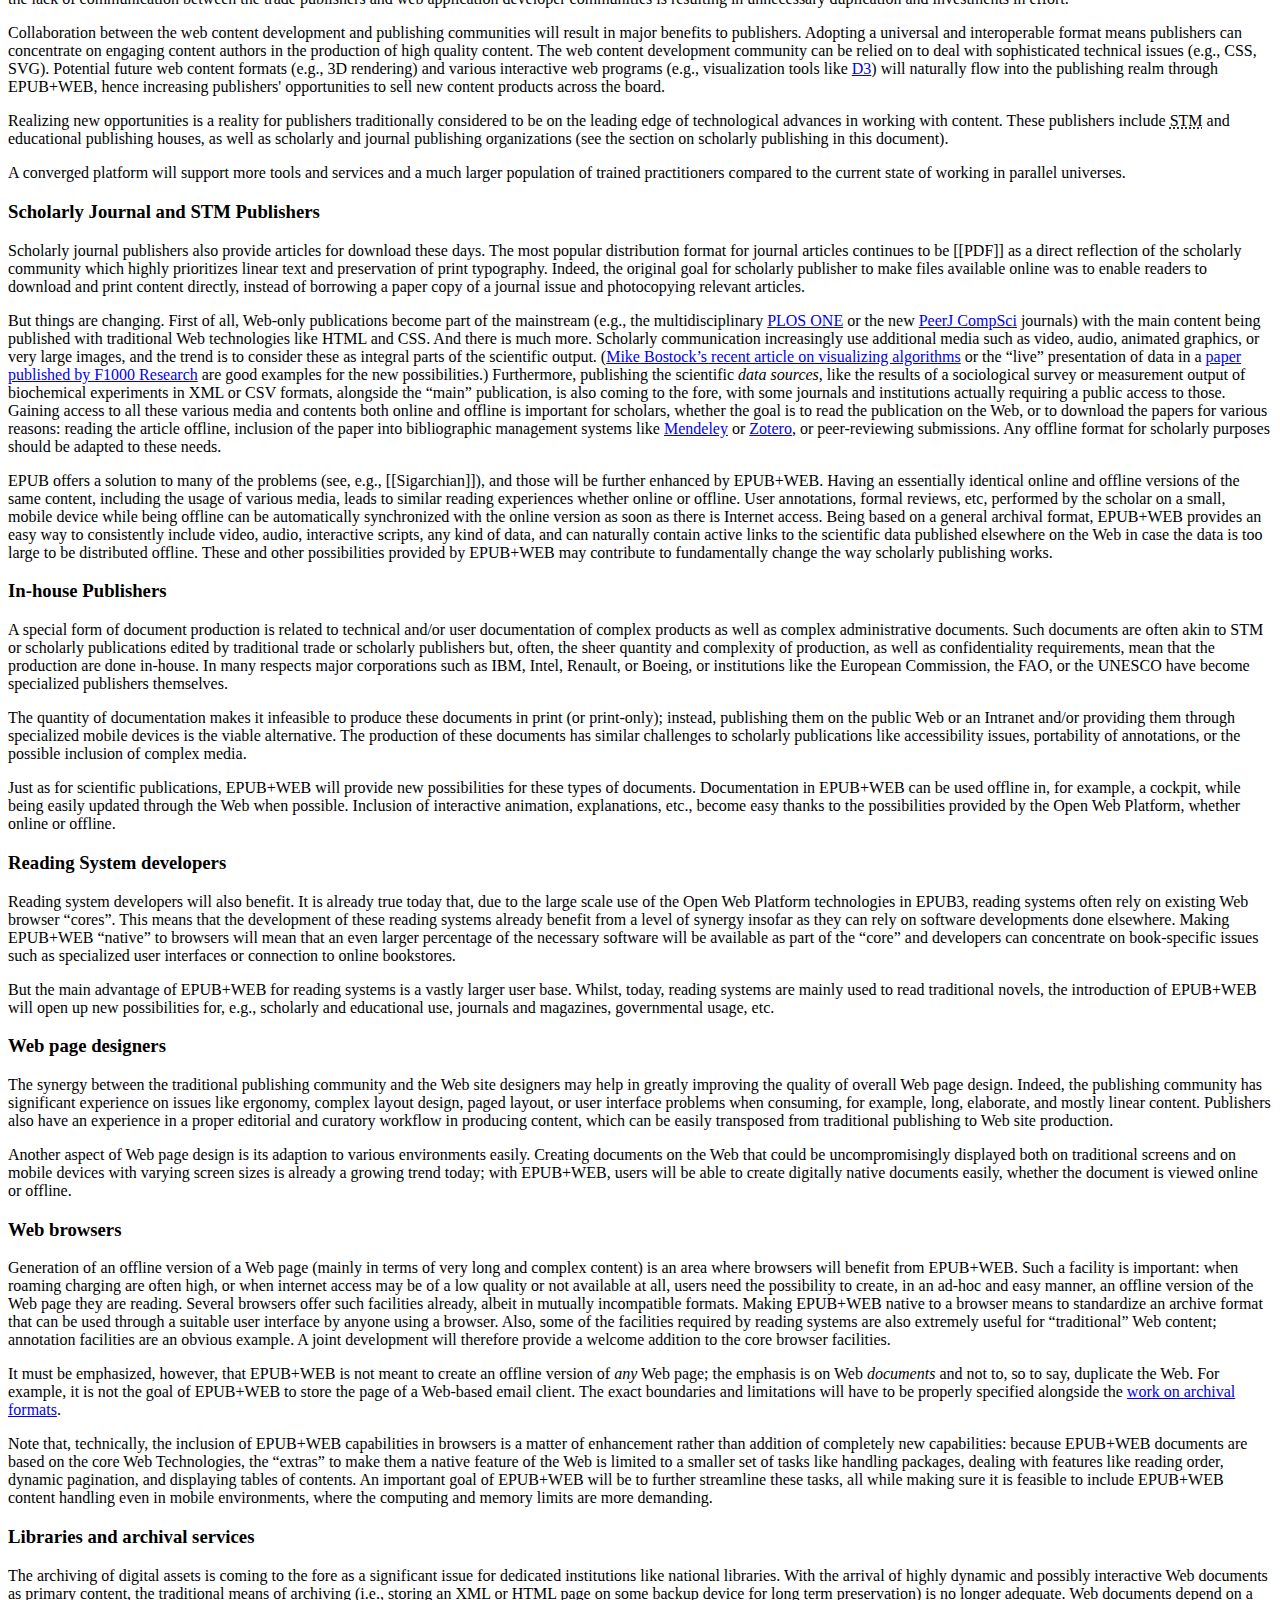
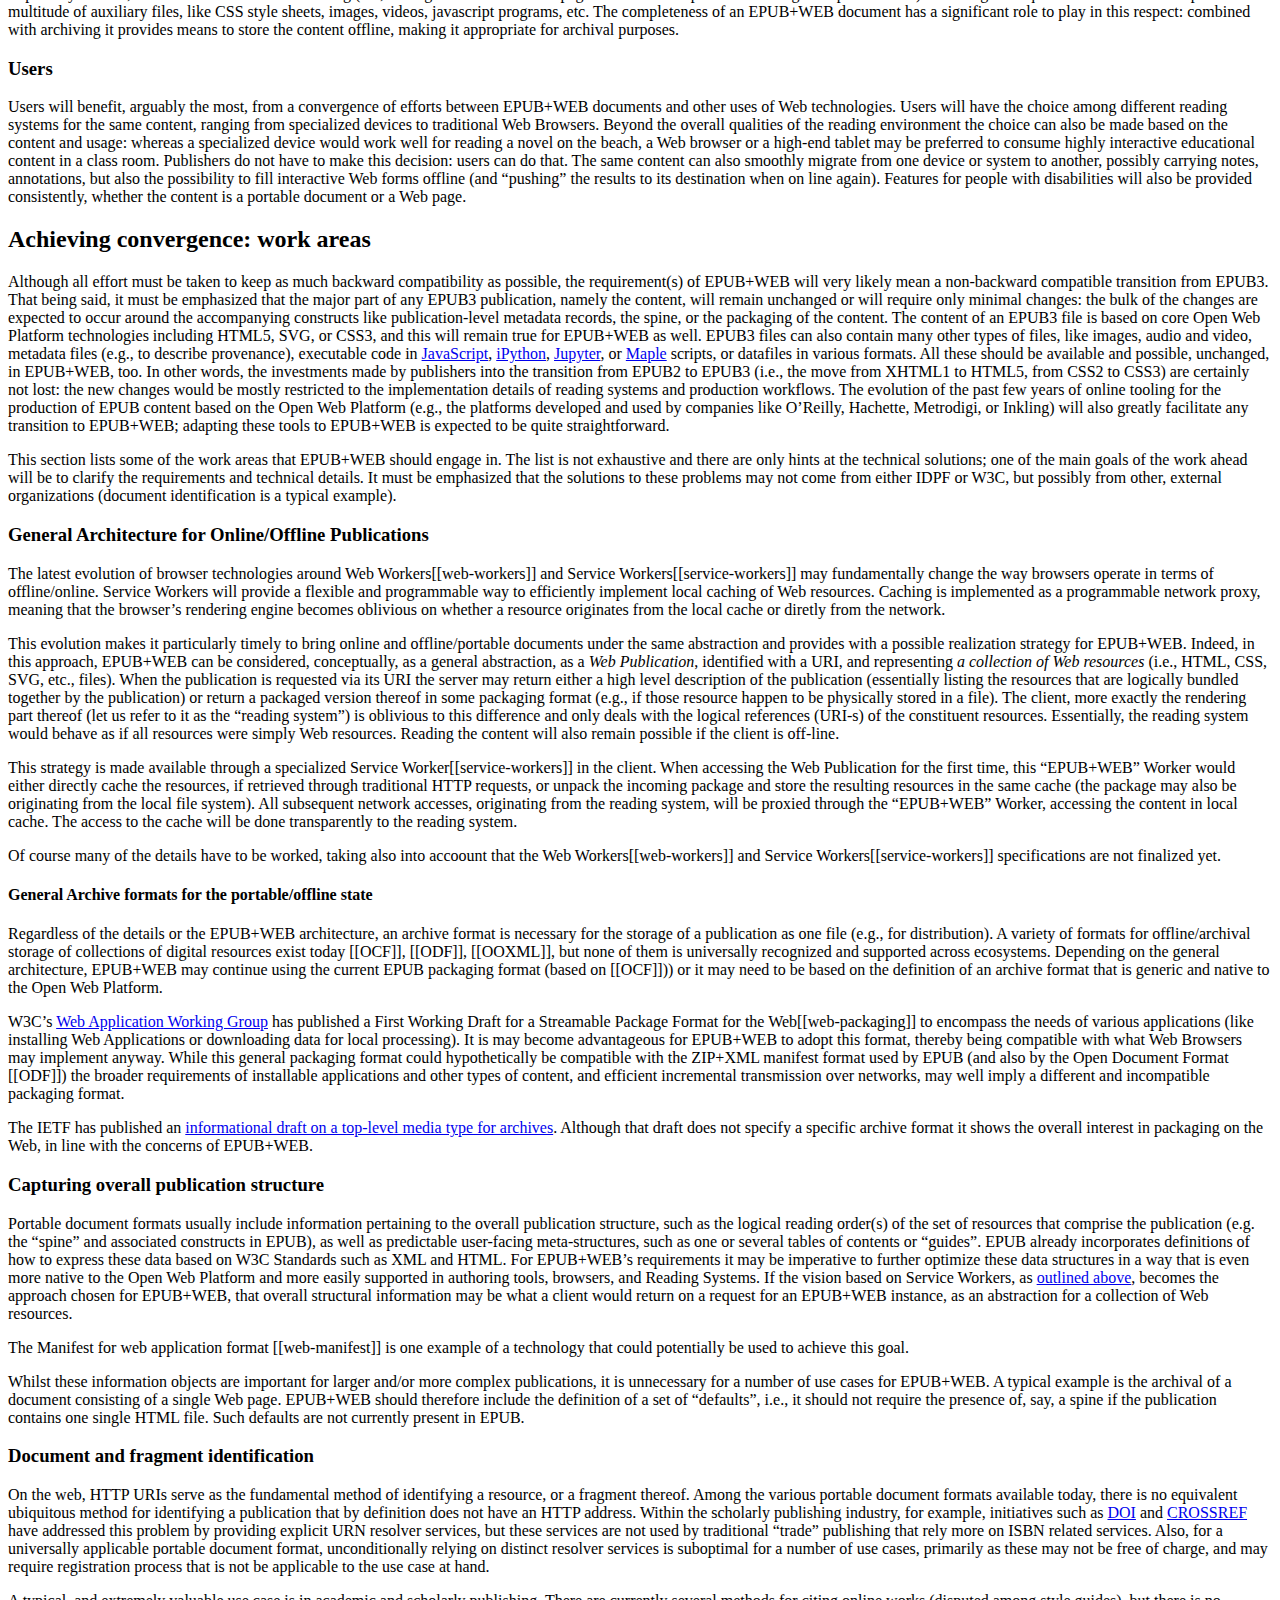
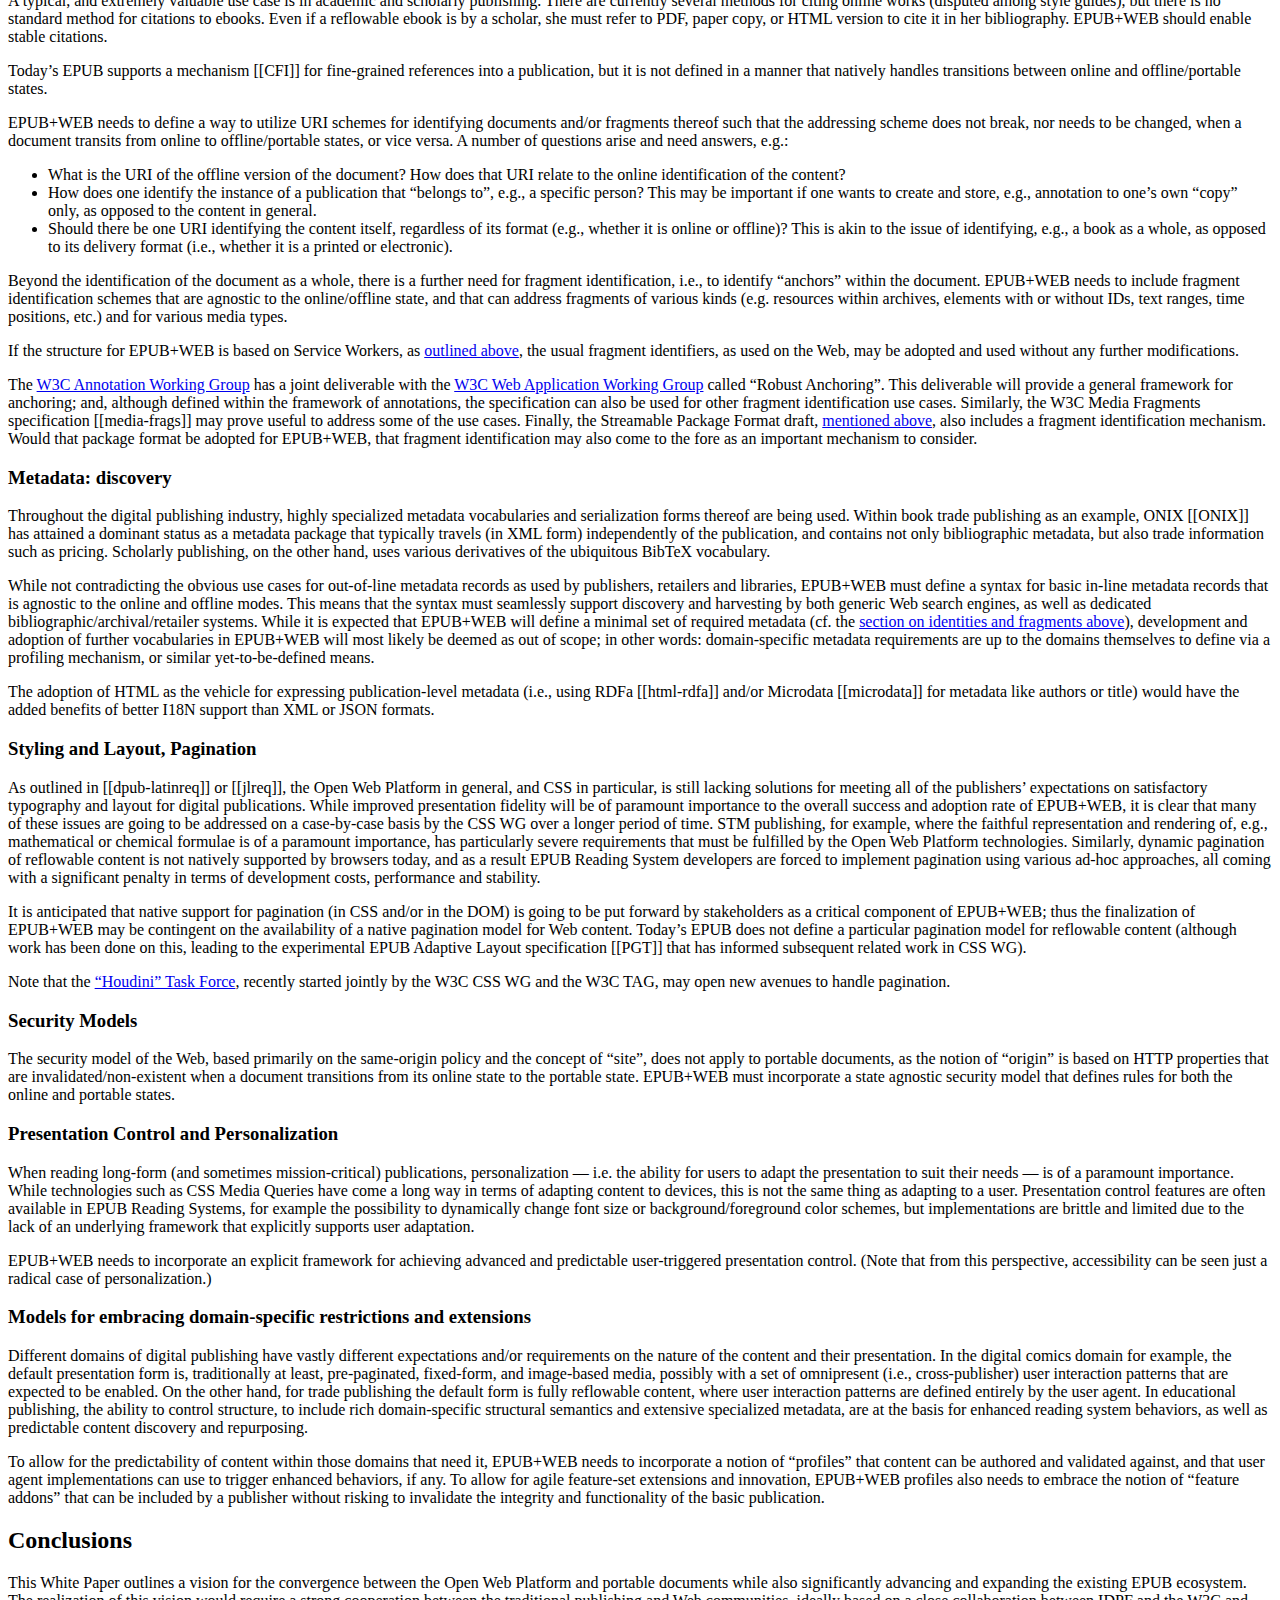
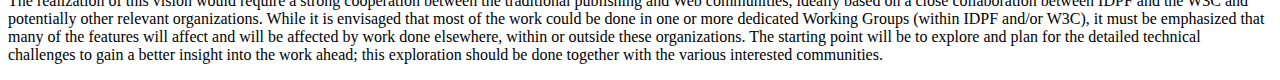
==== commit c119a99c: "Turned it into an editors' draft in terms of respec. This should become the main branch if there is " ====
--- a/index.html
+++ b/index.html
@@ -4,29 +4,6 @@
     <meta content="text/html; charset=utf-8" http-equiv="content-type">
     <title>Advancing Portable Documents for the Open Web Platform: EPUB+WEB</title>
     <style type="text/css">
-      aside {  
-        width: 15em;  
-        float: right;  
-        color: black;  
-        margin-top: 0.5em;  
-        margin-right: 0.5em;  
-        margin-bottom: 0.5em;  
-        margin-left: 0.5em;  
-        padding-top: 0.5em;  
-        padding-right: 0.5em;  
-        padding-bottom: 0.5em;  
-        padding-left: 0.5em;  
-        font-size: 0.9em;
-        background: Lavender;
-        border-left-width: .5em;
-        border-left-style: solid;
-        border-left-color: Orchid;
-      }
-
-      aside > p:first-child:before {  
-        content: "SIDE NOTE: ";
-      }
-
       figure {
         margin-top : 0em;
         margin-bottom: 2em;
@@ -42,10 +19,9 @@
         text-align: justify;
         font-size: 105%;
       }
-      
-
     </style>
 
+    <!--
     <script class="remove">
       var postProc = {
         apply: function(c) {
@@ -59,9 +35,9 @@
        }
       }
     </script>
-
-
-    <script src="http://www.w3.org/Tools/respec/respec-w3c-common" async="" class="remove"></script>
+    -->
+
+    <script src="https://www.w3.org/Tools/respec/respec-w3c-common" async="" class="remove"></script>
     <script class="remove">
       var respecConfig = {
          localBiblio: {
@@ -213,29 +189,54 @@
             },
             "Sigarchian" : "Hajar Ghaem Sigarchian et al. <em>EPUB3 for Integrated and Customizable Representation of a Scientific Publication and its Associated Resources</em>. In: Proceedings of the 4th Workshop on Linked Science 2014. URL: <a href='http://linkedscience.org/wp-content/uploads/2014/10/lisc2014_submission_3.pdf'>http://linkedscience.org/wp-content/uploads/2014/10/lisc2014_submission_3.pdf</a>.",
 
-            "BigJava" : "Cay Horstmann. <em>Big Java Late Objects</em>, John Wiley &amp; Sons, Inc., 2013"
+            "BigJava" : "Cay Horstmann. <em>Big Java Late Objects</em>, John Wiley &amp; Sons, Inc., 2013",
+
+            "web-workers" : {
+                "authors": [
+                  "Ian Hickson"
+                ],
+                "title": "Web Workers",
+                "href" : "https://w3c.github.io/workers/",
+                "rawDate": "2015-05-19",
+                "status" : "ED",
+                "publisher": "W3C"
+            },
+
+            "service-workers" : {
+                "authors": [
+                  "Alex Russel",
+                  "Jungkee Song",
+                  "Jake Archibald"
+                ],
+                "title": "Service Workers",
+                "href" : "http://www.w3.org/TR/service-workers/",
+                "rawDate": "2015-05-25",
+                "status" : "ED",
+                "publisher": "W3C"
+
+            }
           },
 
           // These may become useful if the document gets a more 'official' status
-          postProcess : [ postProc ],
-
-          doRdfa: true,
+          // postProcess : [ postProc ],
+
+          doRdfa: "true",
           // specification status (e.g. WD, LCWD, WG-NOTE, etc.). If in doubt use ED.
-          specStatus:           "unofficial",
+          specStatus:           "ED",
           
           // the specification's short name, as in http://www.w3.org/TR/short-name/
-          shortName:            "xxx-xxx",
+          shortName:            "dpub-web",
 
           // if your specification has a subtitle that goes below the main
           // formal title, define it here
-          subtitle   :  "White Paper",
+          // subtitle   :  "White Paper",
 
           // if you wish the publication date to be other than the last modification, set this
-          // publishDate:  "2014-11-21",
+          // publishDate:  "2015-06-30",
 
           // if the specification's copyright date is a range of years, specify
           // the start date here:
-          // copyrightStart: "2005"
+          copyrightStart: "2014",
 
           // if there is a previously published draft, uncomment this and set its YYYY-MM-DD date
           // and its maturity status
@@ -243,7 +244,7 @@
           // previousMaturity:  "WD",
 
           // if there a publicly available Editor's Draft, this is the link
-          // edDraftURI:           "http://berjon.com/",
+          edDraftURI:           "http://w3c.github.io/epubweb/",
 
           // if this is a LCWD, uncomment and set the end of its review period
           // lcEnd: "2009-08-05",
@@ -272,13 +273,41 @@
           ],
           
           // name of the WG
-          wg:           "In Charge Of This Document Working Group",
+          wg:           "Digital Publishing Interest Group",
           
           // URI of the public WG page
-          wgURI:        "http://example.org/really-cool-wg",
+          wgURI:        "http://www.w3.org/dpub/IG/",
           
           // name (without the @w3c.org) of the public mailing to which comments are due
-          wgPublicList: "spec-writers-anonymous",
+          wgPublicList: "public-digipub-ig",
+
+          noRecTrack : "true",
+
+          otherLinks: [
+            {
+              key: "Repository",
+              data: [{
+                value: "Github Repository",
+                href: "https://github.com/w3c/epubweb"
+              }]
+            },
+            {
+              key: "Issues tracker",
+              data: [{
+                value: "Github Issue Tracker",
+                href: "https://github.com/w3c/epubweb/issues"
+              }]
+            }
+          ],
+
+          alternateFormats: [
+            {
+              uri: "dpub-web.epub",
+              label: "ePub"
+            }
+          ],
+
+          charterDisclosureURI : "http://www.w3.org/2004/01/pp-impl/64149/status",
           
           // URI of the patent status for this WG, for Rec-track documents
           // !!!! IMPORTANT !!!!
@@ -298,9 +327,13 @@
 
      </section>
     </section>
+
+    
     <section id='sotd'>
-      <p>This is a living document which at the time of writing reflects the authors’ opinions only. Comments and suggestions are welcomed, either via the authors’ email addresses (see above) or via the <a href="https://github.com/w3c/epubweb/issues">github issue tracker</a> (with a preference for the latter).</p>
+      <p>This document outlines a general vision and should not be considered a technical specification. Instead, its goal is to outline the general vision and the possible technical directions to achieve it; more detailed technical work should be documented in separate documents. </p>
     </section>
+    
+
     <section>
       <h2 id="introduction">Our Vision</h2>
 
@@ -318,10 +351,12 @@
       <p>The differences between the distinguishing characteristics of web documents and portable document can be viewed as situational and gradual rather than as representative of bright-line distinctions. Just as most of the content features of Web pages and portable documents implemented via EPUB are held in common, portable documents and documents on the Web share a desire for occasional or on-demand use of their distinguishing characteristics. Authors of HTML Web pages using CSS for styling may want pagination features. Users of Web sites want the occasional ability to download a part of a Web site for offline use with links intact to both the saved offline content and remaining content that has not been downloaded. Reliable navigation of a Web site would increase usability and accessibility.
       </p>
 
-      <figure style="text-align: center;" id="epubweb.figure"> <img src="figures/epubweb.svg"
-          width="100%"> <figcaption>The same content can be turned into an archived file and back without any inherent changes to the core content or associated digital assets.</figcaption>
+      <figure style="text-align: center;" id="epubweb.figure"> 
+        <img src="figures/epubweb.svg" width="70%"> 
+        <figcaption>The same content can be turned into an archived file and back without any inherent changes to the core content or associated digital assets.</figcaption>
       </figure>
     </section>
+
     <section>
       <h2 id="whynow">Why work on this now?</h2>
       <p>EPUB can be considered to be at a tipping point. EPUB has been broadly adopted globally for trade ebooks, and is starting to gain adoption among textbook publishers as well as corporate marketing departments. However, EPUB has largely been seen as an “offline” format up until now. Various browser extensions supporting EPUB exist (Readium in Chrome, EPUB in Firefox, et al.). Other solutions exist for delivering EPUB files in browsers (Readium-Cloud, EPUB.js, Safari Books Online, et al.). Browser- and cloud-based solutions require relatively complex server and/or client software. In many cases browser- and cloud-based solutions depend on a proprietary transformation of the packaged EPUB files into formats more suitable to network delivery. A focused effort to make EPUB a first-class Open web Platform citizen will result in significant reduction in the complexity of deploying EPUB content into browsers for both online and offline consumption. Further, this focused effort will increase the momentum of EPUB and associated web adoption across communities who are looking for an open, non-proprietary, next-generation portable document format.
@@ -406,28 +441,44 @@
 
     <section>
       <h2>Achieving convergence: work areas</h2>
-      <p>Although all effort must be taken to keep as much backward compatibility as possible, the requirement(s) of EPUB+WEB will very likely mean a non-backward compatible transition from EPUB3. That being said, it must be emphasized that the major part of any EPUB3 publication, namely the content, will remain unchanged or will require only minimal changes. Indeed, the content of an EPUB3 file is based on core Open Web Platform technologies, including HTML5, SVG, or CSS3, and this will remain true for EPUB+WEB as well. The bulk of the changes are expected to occur around the accompanying constructs like publication-level metadata records, the spine, or the packaging of the content. In other words, the investments made by publishers into the transition from EPUB2 to EPUB3 (i.e., the move from XHTML1 to HTML5, from CSS2 to CSS3) are certainly not lost: the new changes would be mostly restricted to the implementation details of reading systems and production workflows. The evolution, in the past few years, of online tooling for the production of EPUB content based on the Open Web Platform (e.g., the platforms developed and used by companies like O’Reilly, Hachette, Metrodigi, or Inkling) will greatly facilitate any transition to EPUB+WEB; adapting these tools to EPUB+WEB is expected to be quite straightforward.</p>
+      <p>Although all effort must be taken to keep as much backward compatibility as possible, the requirement(s) of EPUB+WEB will very likely mean a non-backward compatible transition from EPUB3. That being said, it must be emphasized that the major part of any EPUB3 publication, namely the content, will remain unchanged or will require only minimal changes: the bulk of the changes are expected to occur around the accompanying constructs like publication-level metadata records, the spine, or the packaging of the content. The content of an EPUB3 file is based on core Open Web Platform technologies including HTML5, SVG, or CSS3, and this will remain true for EPUB+WEB as well. EPUB3 files can also contain many other types of files, like images, audio and video, metadata files (e.g., to describe provenance), executable code in <a href="http://www.ecma-international.org/ecma-262/6.0/index.html">JavaScript</a>, <a href="http://ipython.org/">iPython</a>, <a href="https://jupyter.org/">Jupyter</a>, or <a href="http://www.maplesoft.com/products/maple/">Maple</a> scripts, or datafiles in various formats. All these should be available and possible, unchanged, in EPUB+WEB, too. In other words, the investments made by publishers into the transition from EPUB2 to EPUB3 (i.e., the move from XHTML1 to HTML5, from CSS2 to CSS3) are certainly not lost: the new changes would be mostly restricted to the implementation details of reading systems and production workflows. The evolution of the past few years of online tooling for the production of EPUB content based on the Open Web Platform (e.g., the platforms developed and used by companies like O’Reilly, Hachette, Metrodigi, or Inkling) will also greatly facilitate any transition to EPUB+WEB; adapting these tools to EPUB+WEB is expected to be quite straightforward.</p>
 
       <p>This section lists some of the work areas that EPUB+WEB should engage in. The list is not exhaustive and there are only hints at the technical solutions; one of the main goals of the work ahead will be to clarify the requirements and technical details. It must be emphasized that the solutions to these problems may not come from either IDPF or W3C, but possibly from other, external organizations (document identification is a typical example).</p>
 
       <section>
-        <h3 id="arch">Generic archive format for the portable/offline state</h3>
-        <p>A variety of formats for offline/archival storage of collections of digital resources exist today [[OCF]], [[ODF]], [[OOXML]], but none of them is universally recognized and supported across ecosystems. EPUB+WEB needs to be based on the definition of an archive format that is generic and native to the Open Web Platform, eventually with read and write support in Web browsers as well as dedicated Reading Systems and authoring tools. (Note that EPUB+WEB has more specific needs than what a general Web page may have, but this should be covered by <em>adding</em> information to a generic format.)</p>
-
-        <p>To achieve interoperability between implementations, EPUB+WEB also needs to define the process for transitioning a publication from the online to the offline/portable (a.k.a. archived) states, and vice versa.  </p>
-
-        <p class="note">W3C’s <a href="http://www.w3.org/2008/webapps/">Web Application Working Group</a> has published a First Working Draft for a Streamable Package Format for the Web[[web-packaging]] to encompass the needs of various applications (like installing Web Applications or downloading data for local processing). It is probably advantageous for EPUB+WEB to adopt this format, thereby being compatible with what Web Browsers may implement anyway. While this general packaging format could hypothetically be compatible with the ZIP+XML manifest format used by EPUB (and also by the Open Document Format [[ODF]]) the broader requirements of installable applications and other types of content, and efficient incremental transmission over networks, may well imply a different and incompatible packaging format.
-        </p>  
-
-        <p class="note">The IETF has published an <a href="https://tools.ietf.org/html/draft-seantek-kerwin-arcmedia-type-01">informational draft on a top-level media type for archives</a>. Although that draft does not specify a specific archive format it shows the overall interest in packaging on the Web, in line with the concerns of EPUB+WEB.</p>  
-      </section>  
-
-      <section>
-        <h3>Capturing overall publication structure</h3>
-        <p>As outlined above, portable document formats in general tend to include information pertaining to the overall publication structure, such as the logical reading order(s) of the set of resources that comprise the publication (e.g. the “spine” and associated constructs in EPUB), as well as predictable user-facing meta-structures, such as one or several tables of contents or “guides”. EPUB already incorporates definitions of how to express these data based on W3C Standards such as XML and HTML. For EPUB+WEB’s requirements it may be imperative to further optimize these data structures in a way that is even more native to the Open Web Platform and more easily supported in authoring tools, browsers and Reading Systems. The Manifest for web application format [[web-manifest]] is one example of a technology that could potentially be used to achieve this goal.	
-        </p>
-
-        <p class="note">Whilst these information objects are important for larger and/or more complex publications, it is unnecessary for a number of use cases for EPUB+WEB. A typical example is the archival of a document consisting of a single Web page. EPUB+WEB should therefore include the definition of a set of “defaults”, i.e., it should not require the presence of, say, a spine if the publication contains one single HTML file. Such defaults are not currently present in EPUB.</p>
+        <h3 id="arch">General Architecture for Online/Offline Publications</h3>
+
+        <p>The latest evolution of browser technologies around Web Workers[[web-workers]] and Service Workers[[service-workers]] may fundamentally change the way browsers operate in terms of offline/online. Service Workers will provide a flexible and programmable way to efficiently implement local caching of Web resources. Caching is implemented as a programmable network proxy, meaning that the browser’s rendering engine becomes oblivious on whether a resource originates from the local cache or diretly from the network. </p>
+
+        <p id="sworkers">This evolution makes it particularly timely to bring online and offline/portable documents under the same abstraction and provides with a possible realization strategy for EPUB+WEB. Indeed, in this approach, EPUB+WEB can be considered, conceptually, as a general abstraction, as a <em>Web Publication</em>, identified with a URI, and representing <em>a collection of Web resources</em> (i.e., HTML, CSS, SVG, etc., files). When the publication is requested via its URI the server may return either a high level description of the publication (essentially listing the resources that are logically bundled together by the publication) or return a packaged version thereof in some packaging format (e.g., if those resource happen to be physically stored in a file). The client, more exactly the rendering part thereof (let us refer to it as the “reading system”) is oblivious to this difference and only deals with the logical references (URI-s) of the constituent resources. Essentially, the reading system would behave as if all resources were simply Web resources. Reading the content will also remain possible if the client is off-line.</p>
+
+        <p>This strategy is made available through a specialized Service Worker[[service-workers]] in the client. When accessing the Web Publication for the first time, this “EPUB+WEB” Worker would either directly cache the resources, if retrieved through traditional HTTP requests, or unpack the incoming package and store the resulting resources in the same cache (the package may also be originating from the local file system). All subsequent network accesses, originating from the reading system, will be proxied through the “EPUB+WEB” Worker, accessing the content in local cache. The access to the cache will be done transparently to the reading system.</p>
+
+        <p>Of course many of the details have to be worked, taking also into accoount that the Web Workers[[web-workers]] and Service Workers[[service-workers]] specifications are not finalized yet.</p> 
+
+        <section>
+          <h4>General Archive formats for the portable/offline state</h4>
+
+          <p id="sworkers">Regardless of the details or the EPUB+WEB architecture, an archive format is necessary for the storage of a publication as one file (e.g., for distribution). A variety of formats for offline/archival storage of collections of digital resources exist today [[OCF]], [[ODF]], [[OOXML]], but none of them is universally recognized and supported across ecosystems. Depending on the general architecture, EPUB+WEB may continue using the current EPUB packaging format (based on [[OCF]])) or it may need to be based on the definition of an archive format that is generic and native to the Open Web Platform. </p>
+
+          <div class="note">
+            <p>W3C’s <a href="http://www.w3.org/2008/webapps/">Web Application Working Group</a> has published a First Working Draft for a Streamable Package Format for the Web[[web-packaging]] to encompass the needs of various applications (like installing Web Applications or downloading data for local processing). It is may become advantageous for EPUB+WEB to adopt this format, thereby being compatible with what Web Browsers may implement anyway. While this general packaging format could hypothetically be compatible with the ZIP+XML manifest format used by EPUB (and also by the Open Document Format [[ODF]]) the broader requirements of installable applications and other types of content, and efficient incremental transmission over networks, may well imply a different and incompatible packaging format.
+            </p>  
+
+            <p>The IETF has published an <a href="https://tools.ietf.org/html/draft-seantek-kerwin-arcmedia-type-01">informational draft on a top-level media type for archives</a>. Although that draft does not specify a specific archive format it shows the overall interest in packaging on the Web, in line with the concerns of EPUB+WEB.</p> 
+          </div> 
+        </section>
+
+        <section>
+          <h3>Capturing overall publication structure</h3>
+
+          <p>Portable document formats usually include information pertaining to the overall publication structure, such as the logical reading order(s) of the set of resources that comprise the publication (e.g. the “spine” and associated constructs in EPUB), as well as predictable user-facing meta-structures, such as one or several tables of contents or “guides”. EPUB already incorporates definitions of how to express these data based on W3C Standards such as XML and HTML. For EPUB+WEB’s requirements it may be imperative to further optimize these data structures in a way that is even more native to the Open Web Platform and more easily supported in authoring tools, browsers, and Reading Systems. If the vision based on Service Workers, as <a href="#sworkers">outlined above</a>, becomes the approach chosen for EPUB+WEB, that overall structural information may be what a client would return on a request for an EPUB+WEB instance, as an abstraction for a collection of Web resources.</p>
+
+          <p>The Manifest for web application format [[web-manifest]] is one example of a technology that could potentially be used to achieve this goal.</p>
+
+          <p class="note">Whilst these information objects are important for larger and/or more complex publications, it is unnecessary for a number of use cases for EPUB+WEB. A typical example is the archival of a document consisting of a single Web page. EPUB+WEB should therefore include the definition of a set of “defaults”, i.e., it should not require the presence of, say, a spine if the publication contains one single HTML file. Such defaults are not currently present in EPUB.</p>
+        </section>
+
       </section>
 
       <section>
@@ -450,12 +501,14 @@
 
         <p>Beyond the identification of the document as a whole, there is a further need for fragment identification, i.e., to identify “anchors” within the document. EPUB+WEB needs to include fragment identification schemes that are agnostic to the online/offline state, and that can address fragments of various kinds (e.g. resources within archives, elements with or without IDs, text ranges, time positions, etc.) and for various media types.</p>
 
+        <p class="note">If the structure for EPUB+WEB is based on Service Workers, as <a href="#sworkers">outlined above</a>, the usual fragment identifiers, as used on the Web, may be adopted and used without any further modifications.</p>
+
         <p class="note">The <a href="http://www.w3.org/annotation/">W3C Annotation Working Group</a> has a joint deliverable with the <a href="http://www.w3.org/2008/webapps/">W3C Web Application Working Group</a> called “Robust Anchoring”. This deliverable will provide a general framework for anchoring; and, although defined within the framework of annotations, the specification can also be used for other fragment identification use cases. Similarly, the W3C Media Fragments specification&nbsp;[[media-frags]] may prove useful to address some of the use cases. Finally, the Streamable Package Format draft, <a href="#arch">mentioned above</a>, also includes a fragment identification mechanism. Would that package format be adopted for EPUB+WEB, that fragment identification may also come to the fore as an important mechanism to consider.</p>
       </section>  
 
       <section>
         <h3>Metadata: discovery</h3>
-        <p>Throughout the digital publishing industry, highly specialized metadata vocabularies and serialization forms thereof are being used. Within trade publishing as an example, ONIX&nbsp;[[ONIX]] has attained a dominant status as a metadata package that typically travels (in XML form) independently of the publication, and contains not only bibliographic metadata, but also trade information such as pricing. Scholarly publishing uses various derivatives of the ubiquitous BibTeX vocabulary.</p>
+        <p>Throughout the digital publishing industry, highly specialized metadata vocabularies and serialization forms thereof are being used. Within book trade publishing as an example, ONIX&nbsp;[[ONIX]] has attained a dominant status as a metadata package that typically travels (in XML form) independently of the publication, and contains not only bibliographic metadata, but also trade information such as pricing. Scholarly publishing, on the other hand, uses various derivatives of the ubiquitous BibTeX vocabulary.</p>
 
         <p>While not contradicting the obvious use cases for out-of-line metadata records as used by publishers, retailers and libraries, EPUB+WEB must define a syntax for basic in-line metadata records that is agnostic to the online and offline modes. This means that the syntax must seamlessly support discovery and harvesting by both generic Web search engines, as well as dedicated bibliographic/archival/retailer systems. While it is expected that EPUB+WEB will define a minimal set of required metadata (cf. the <a href="#idf">section on identities and fragments above</a>), development and adoption of further vocabularies in EPUB+WEB will most likely be deemed as out of scope; in other words: domain-specific metadata requirements are up to the domains themselves to define via a profiling mechanism, or similar yet-to-be-defined means. </p>
 
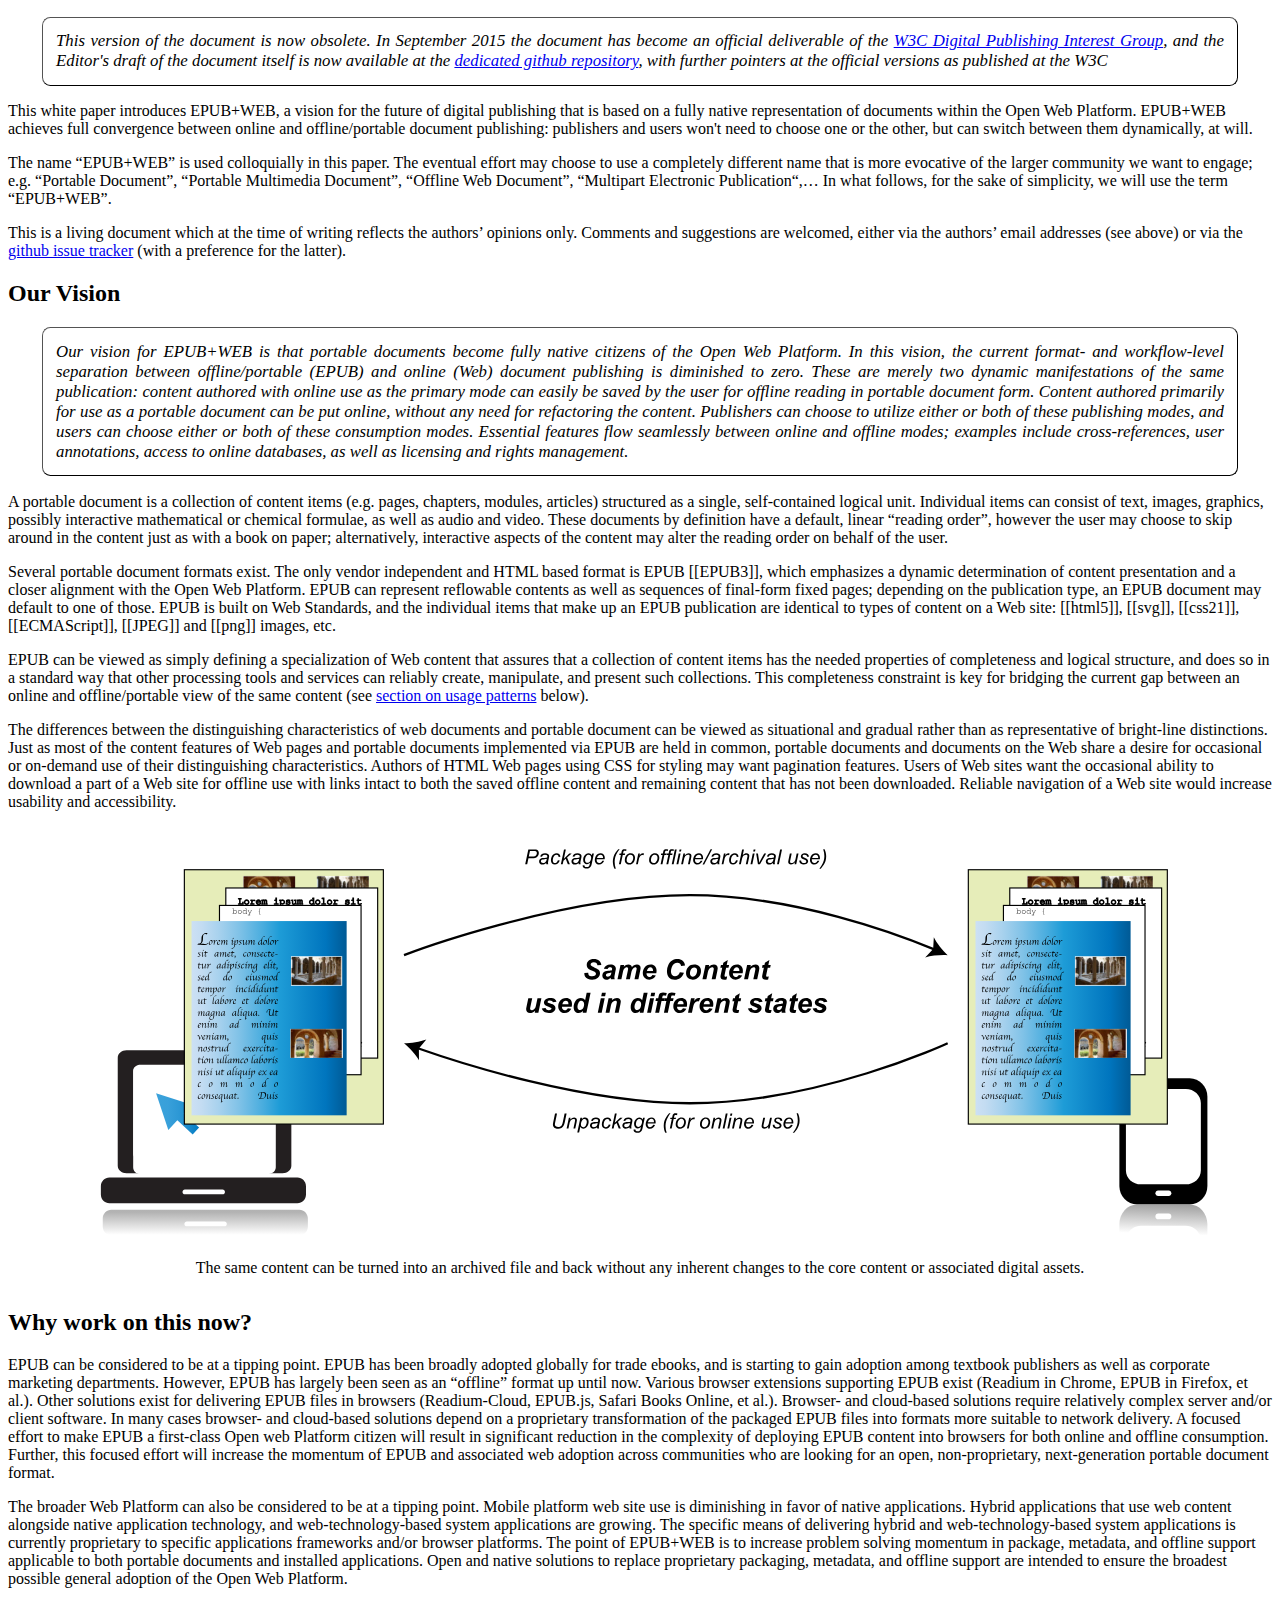
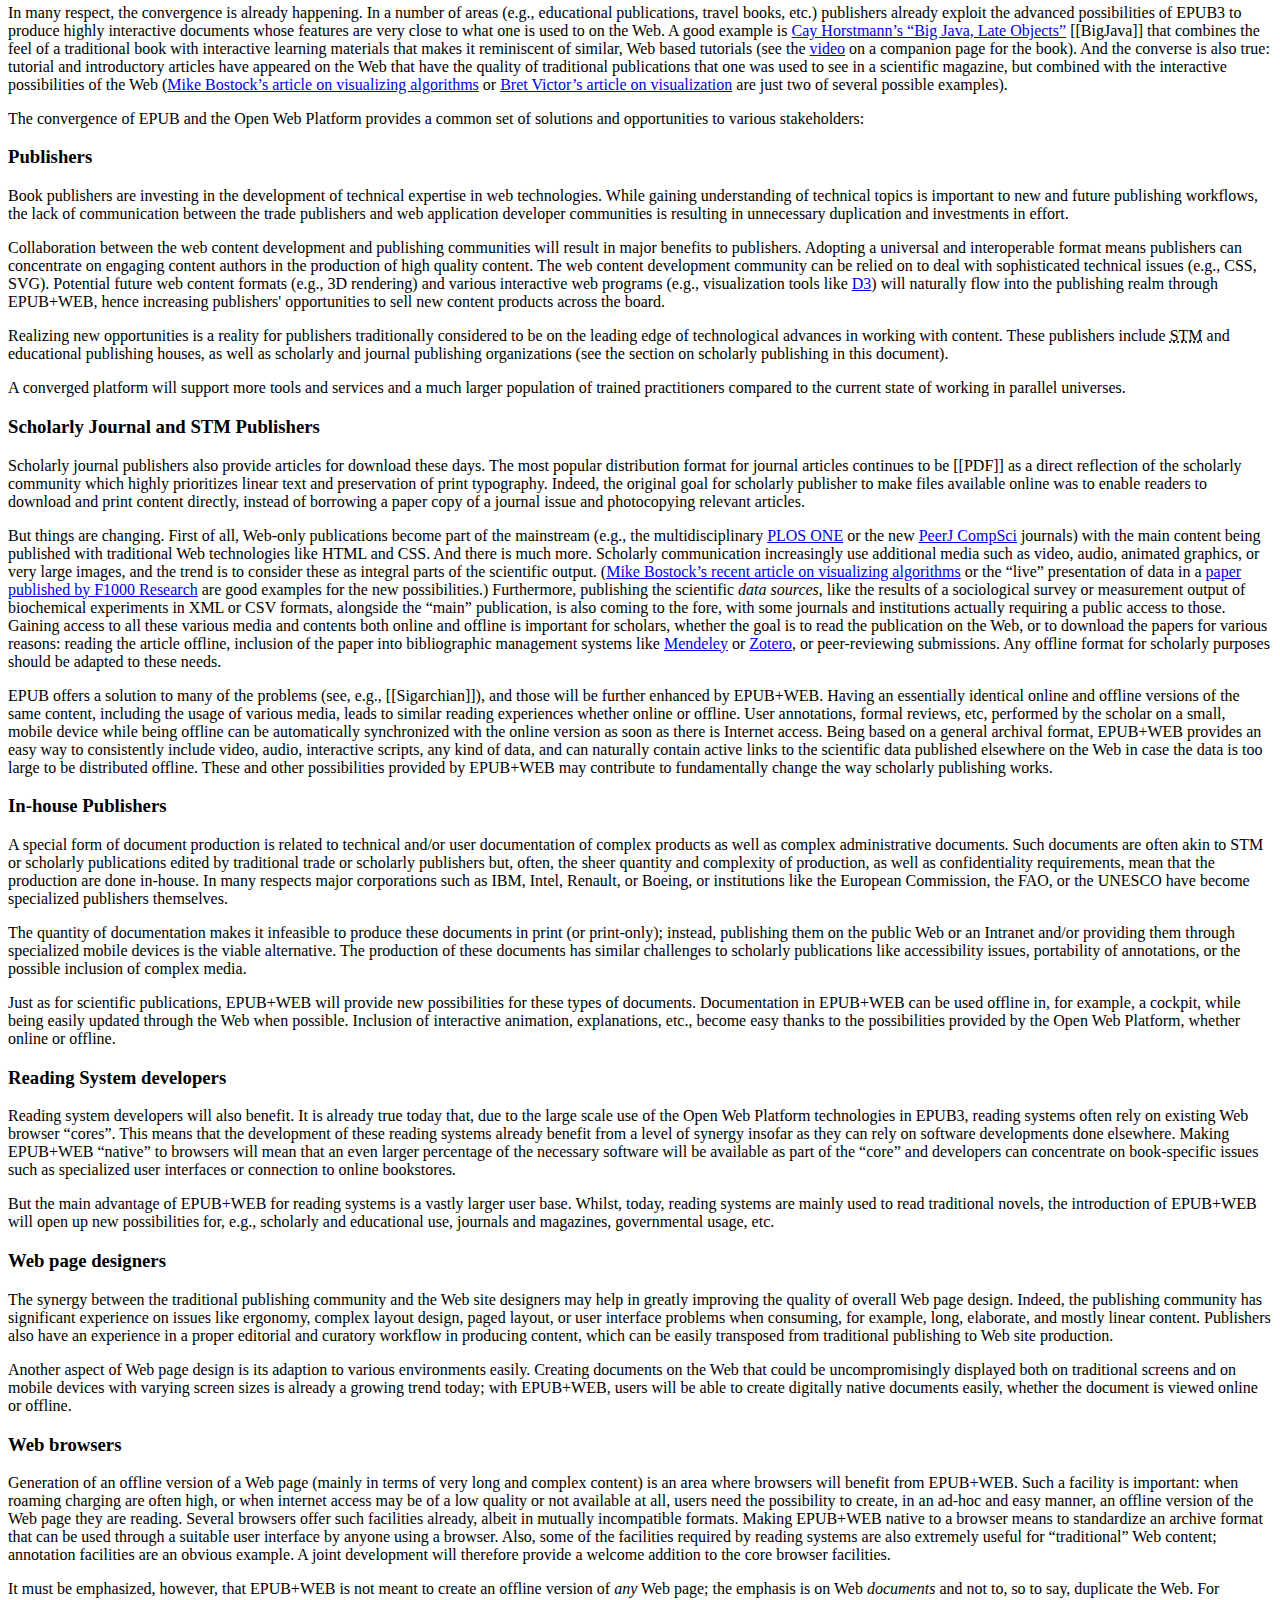
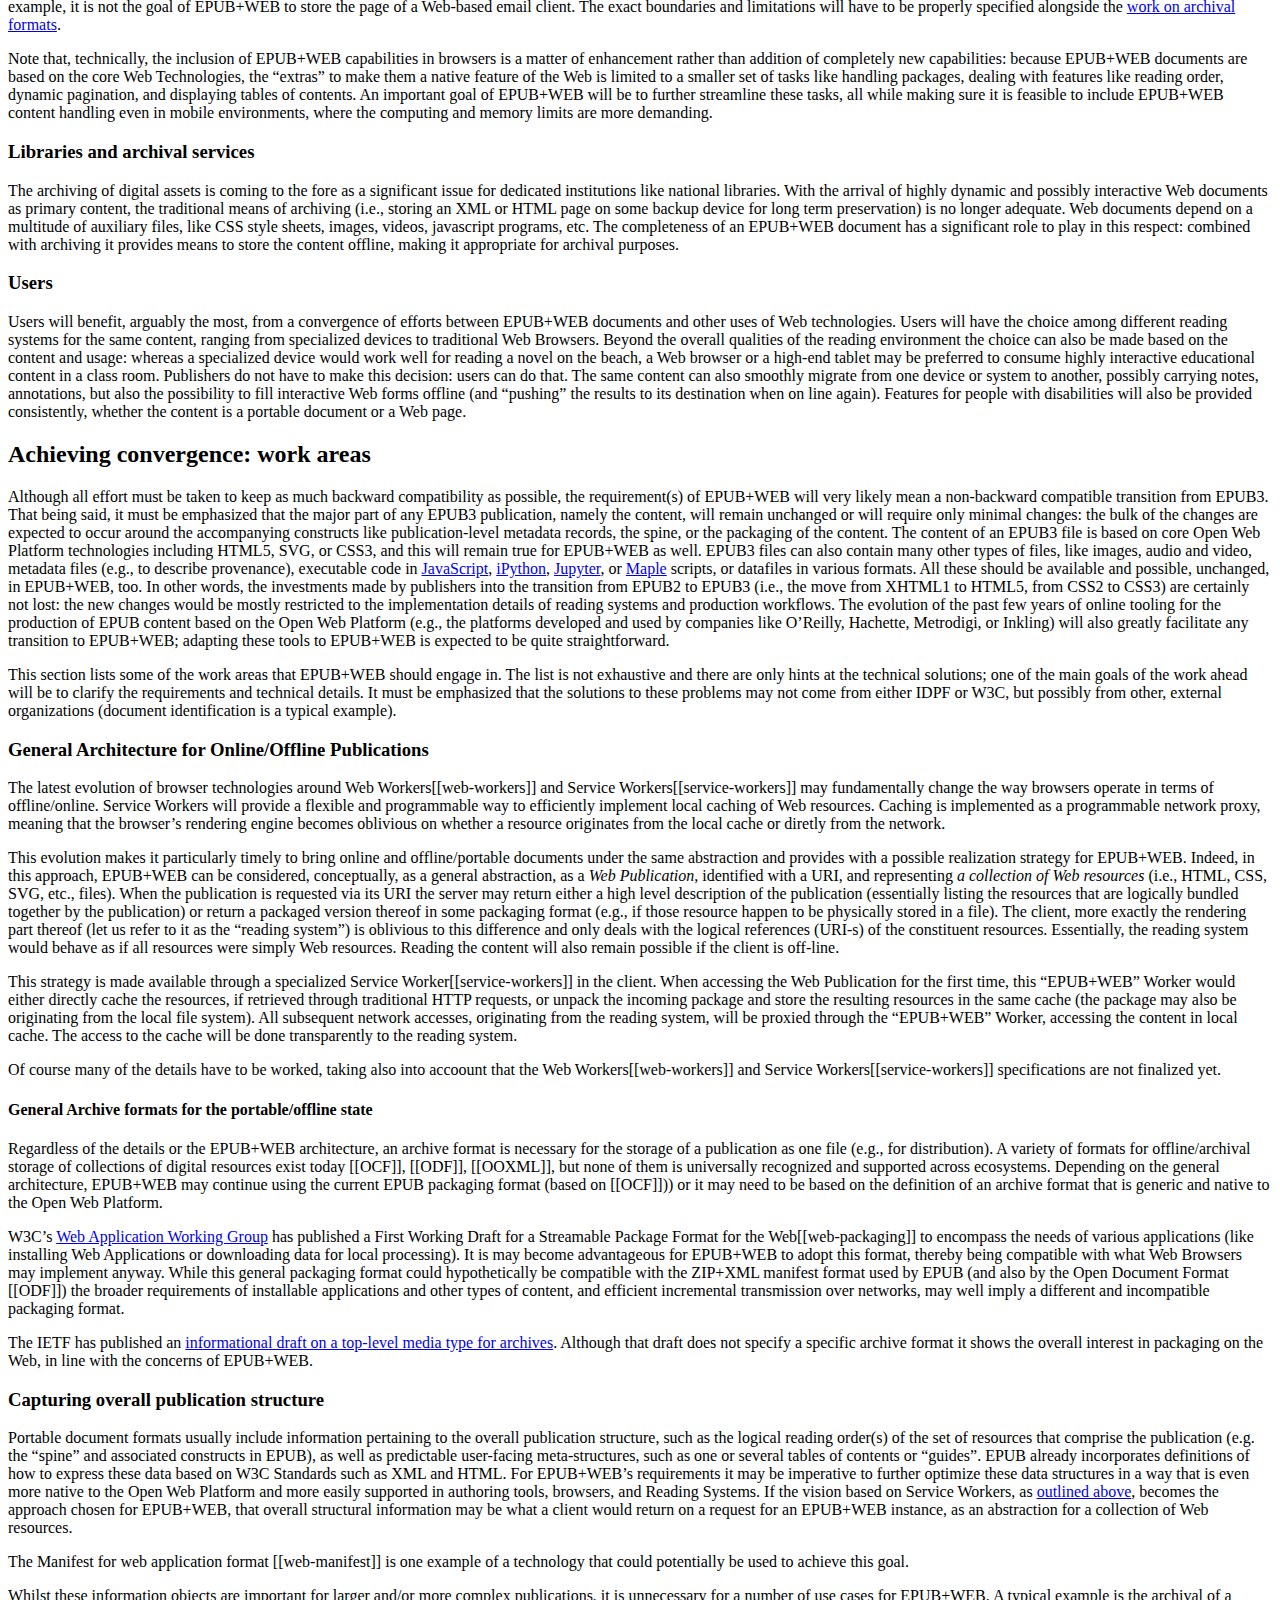
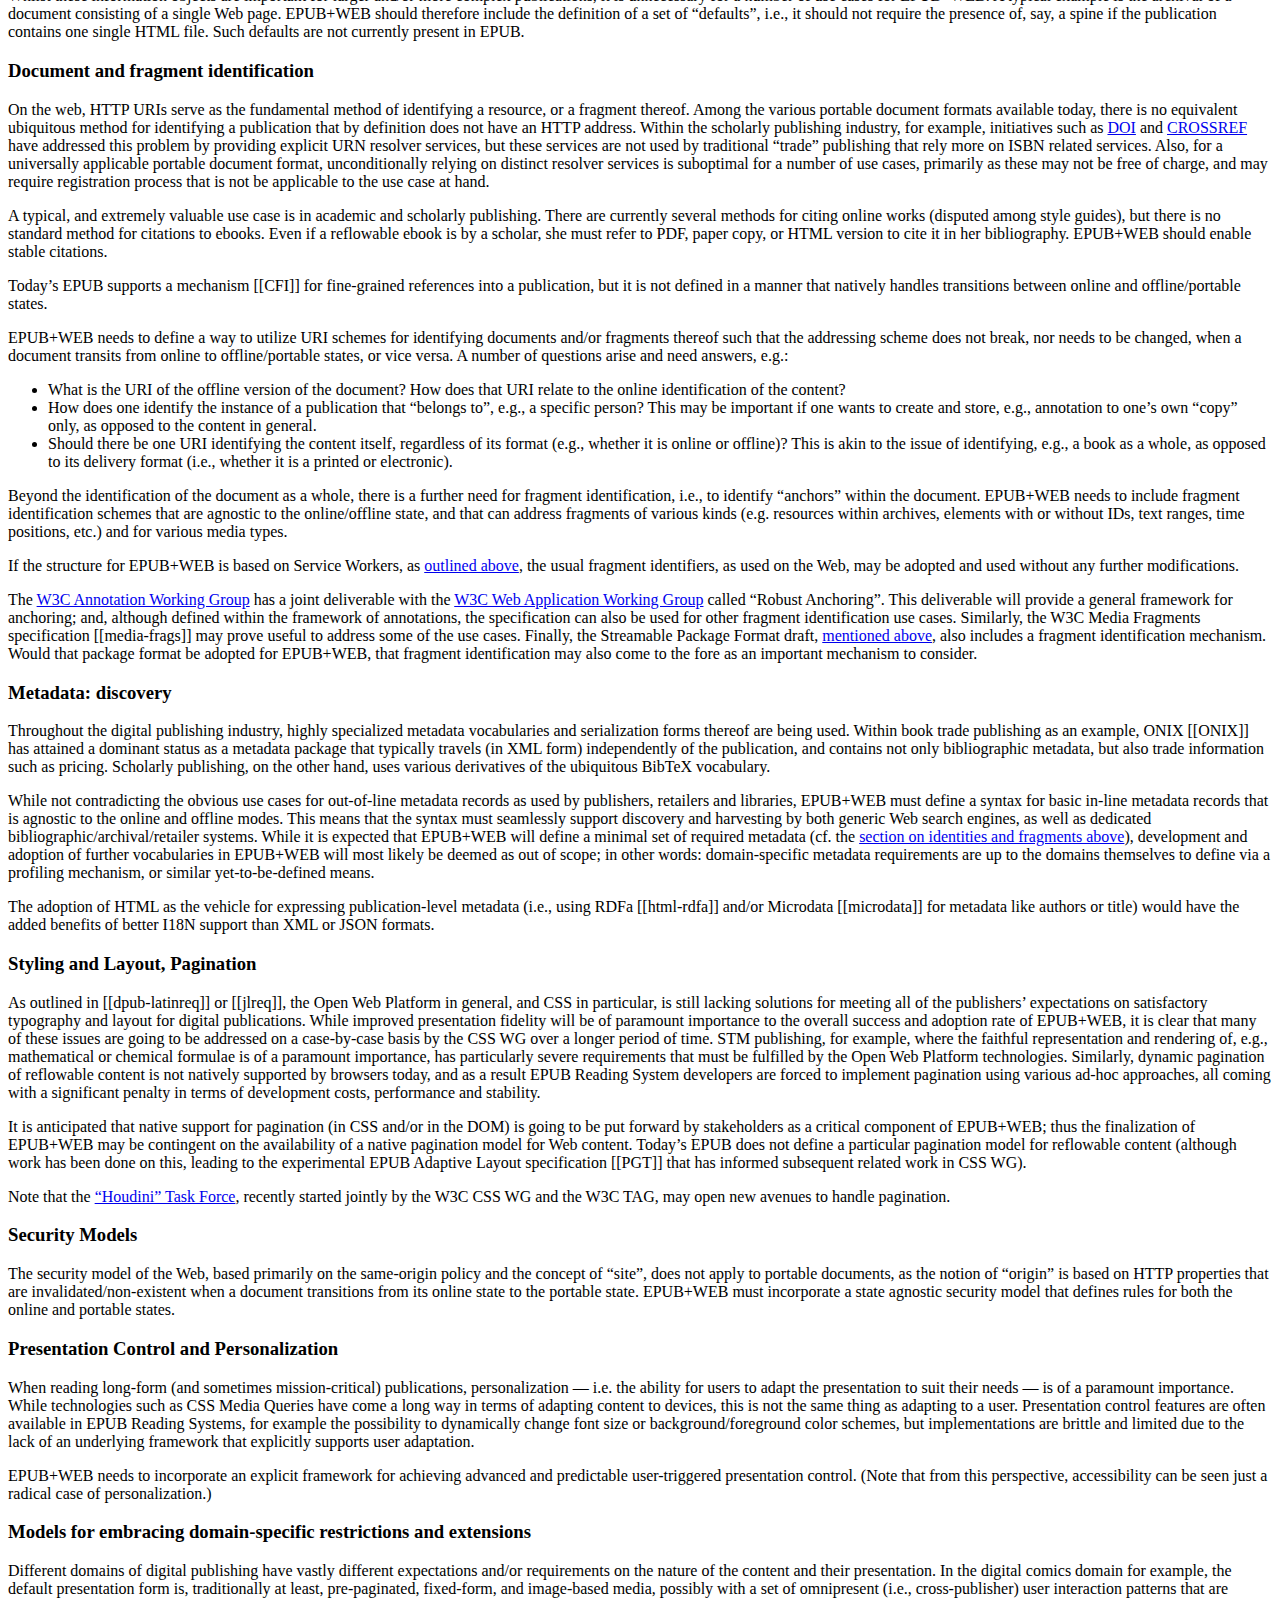
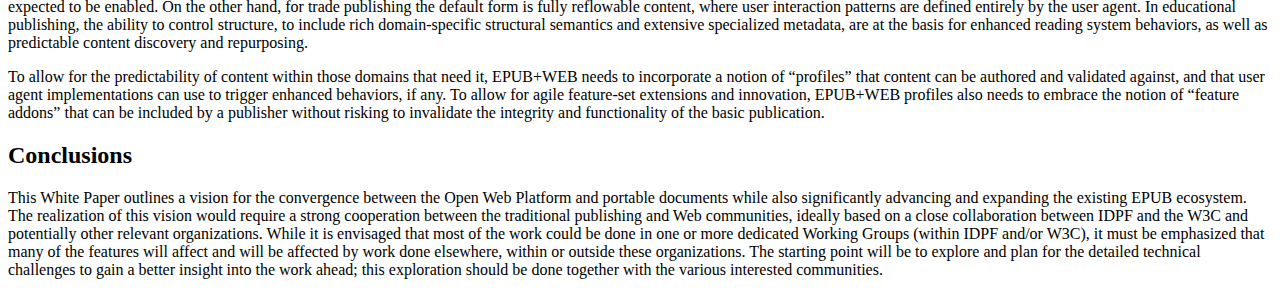
==== commit 96074218: "Update index.html" ====
--- a/index.html
+++ b/index.html
@@ -4,6 +4,29 @@
     <meta content="text/html; charset=utf-8" http-equiv="content-type">
     <title>Advancing Portable Documents for the Open Web Platform: EPUB+WEB</title>
     <style type="text/css">
+      aside {  
+        width: 15em;  
+        float: right;  
+        color: black;  
+        margin-top: 0.5em;  
+        margin-right: 0.5em;  
+        margin-bottom: 0.5em;  
+        margin-left: 0.5em;  
+        padding-top: 0.5em;  
+        padding-right: 0.5em;  
+        padding-bottom: 0.5em;  
+        padding-left: 0.5em;  
+        font-size: 0.9em;
+        background: Lavender;
+        border-left-width: .5em;
+        border-left-style: solid;
+        border-left-color: Orchid;
+      }
+
+      aside > p:first-child:before {  
+        content: "SIDE NOTE: ";
+      }
+
       figure {
         margin-top : 0em;
         margin-bottom: 2em;
@@ -19,9 +42,10 @@
         text-align: justify;
         font-size: 105%;
       }
+      
+
     </style>
 
-    <!--
     <script class="remove">
       var postProc = {
         apply: function(c) {
@@ -35,7 +59,7 @@
        }
       }
     </script>
-    -->
+
 
     <script src="https://www.w3.org/Tools/respec/respec-w3c-common" async="" class="remove"></script>
     <script class="remove">
@@ -218,25 +242,25 @@
           },
 
           // These may become useful if the document gets a more 'official' status
-          // postProcess : [ postProc ],
-
-          doRdfa: "true",
+          postProcess : [ postProc ],
+
+          doRdfa: true,
           // specification status (e.g. WD, LCWD, WG-NOTE, etc.). If in doubt use ED.
-          specStatus:           "ED",
+          specStatus:           "unofficial",
           
           // the specification's short name, as in http://www.w3.org/TR/short-name/
-          shortName:            "dpub-web",
+          shortName:            "xxx-xxx",
 
           // if your specification has a subtitle that goes below the main
           // formal title, define it here
-          // subtitle   :  "White Paper",
+          subtitle   :  "White Paper",
 
           // if you wish the publication date to be other than the last modification, set this
-          // publishDate:  "2015-06-30",
+          publishDate:  "2015-06-30",
 
           // if the specification's copyright date is a range of years, specify
           // the start date here:
-          copyrightStart: "2014",
+          // copyrightStart: "2005"
 
           // if there is a previously published draft, uncomment this and set its YYYY-MM-DD date
           // and its maturity status
@@ -244,7 +268,7 @@
           // previousMaturity:  "WD",
 
           // if there a publicly available Editor's Draft, this is the link
-          edDraftURI:           "http://w3c.github.io/epubweb/",
+          // edDraftURI:           "http://berjon.com/",
 
           // if this is a LCWD, uncomment and set the end of its review period
           // lcEnd: "2009-08-05",
@@ -273,41 +297,13 @@
           ],
           
           // name of the WG
-          wg:           "Digital Publishing Interest Group",
+          wg:           "In Charge Of This Document Working Group",
           
           // URI of the public WG page
-          wgURI:        "http://www.w3.org/dpub/IG/",
+          wgURI:        "http://example.org/really-cool-wg",
           
           // name (without the @w3c.org) of the public mailing to which comments are due
-          wgPublicList: "public-digipub-ig",
-
-          noRecTrack : "true",
-
-          otherLinks: [
-            {
-              key: "Repository",
-              data: [{
-                value: "Github Repository",
-                href: "https://github.com/w3c/epubweb"
-              }]
-            },
-            {
-              key: "Issues tracker",
-              data: [{
-                value: "Github Issue Tracker",
-                href: "https://github.com/w3c/epubweb/issues"
-              }]
-            }
-          ],
-
-          alternateFormats: [
-            {
-              uri: "dpub-web.epub",
-              label: "ePub"
-            }
-          ],
-
-          charterDisclosureURI : "http://www.w3.org/2004/01/pp-impl/64149/status",
+          wgPublicList: "spec-writers-anonymous",
           
           // URI of the patent status for this WG, for Rec-track documents
           // !!!! IMPORTANT !!!!
@@ -321,19 +317,19 @@
   </head>
   <body>
     <section id="abstract">
+
+    <p class="vision">This version of the document is now obsolete. In September 2015 the document has become an official deliverable of the <a href="http://www.w3.org/dpub/IG">W3C Digital Publishing Interest Group</a>, and the Editor's draft of the document itself is now available at the <a href="https://w3c.github.io/dpub-pwp">dedicated github repository</a>, with further pointers at the official versions as published at the W3C</p>
+
+
       <p>This white paper introduces EPUB+WEB, a vision for the future of digital publishing that is based on a fully native representation of documents within the Open Web Platform. EPUB+WEB achieves full convergence between online and offline/portable document publishing: publishers and users won't need to choose one or the other, but can switch between them dynamically, at will.
       </p>
       <p class="note">The name “EPUB+WEB” is used colloquially in this paper.  The eventual effort may choose to use a completely different name that is more evocative of the larger community we want to engage; e.g. “Portable Document”, “Portable Multimedia Document”, “Offline Web Document”, “Multipart Electronic Publication“,… In what follows, for the sake of simplicity, we will use the term “EPUB+WEB”.</p>
 
      </section>
     </section>
-
-    
     <section id='sotd'>
-      <p>This document outlines a general vision and should not be considered a technical specification. Instead, its goal is to outline the general vision and the possible technical directions to achieve it; more detailed technical work should be documented in separate documents. </p>
+      <p>This is a living document which at the time of writing reflects the authors’ opinions only. Comments and suggestions are welcomed, either via the authors’ email addresses (see above) or via the <a href="https://github.com/w3c/epubweb/issues">github issue tracker</a> (with a preference for the latter).</p>
     </section>
-    
-
     <section>
       <h2 id="introduction">Our Vision</h2>
 
@@ -351,12 +347,10 @@
       <p>The differences between the distinguishing characteristics of web documents and portable document can be viewed as situational and gradual rather than as representative of bright-line distinctions. Just as most of the content features of Web pages and portable documents implemented via EPUB are held in common, portable documents and documents on the Web share a desire for occasional or on-demand use of their distinguishing characteristics. Authors of HTML Web pages using CSS for styling may want pagination features. Users of Web sites want the occasional ability to download a part of a Web site for offline use with links intact to both the saved offline content and remaining content that has not been downloaded. Reliable navigation of a Web site would increase usability and accessibility.
       </p>
 
-      <figure style="text-align: center;" id="epubweb.figure"> 
-        <img src="figures/epubweb.svg" width="70%"> 
-        <figcaption>The same content can be turned into an archived file and back without any inherent changes to the core content or associated digital assets.</figcaption>
+      <figure style="text-align: center;" id="epubweb.figure"> <img src="figures/epubweb.svg"
+          width="100%"> <figcaption>The same content can be turned into an archived file and back without any inherent changes to the core content or associated digital assets.</figcaption>
       </figure>
     </section>
-
     <section>
       <h2 id="whynow">Why work on this now?</h2>
       <p>EPUB can be considered to be at a tipping point. EPUB has been broadly adopted globally for trade ebooks, and is starting to gain adoption among textbook publishers as well as corporate marketing departments. However, EPUB has largely been seen as an “offline” format up until now. Various browser extensions supporting EPUB exist (Readium in Chrome, EPUB in Firefox, et al.). Other solutions exist for delivering EPUB files in browsers (Readium-Cloud, EPUB.js, Safari Books Online, et al.). Browser- and cloud-based solutions require relatively complex server and/or client software. In many cases browser- and cloud-based solutions depend on a proprietary transformation of the packaged EPUB files into formats more suitable to network delivery. A focused effort to make EPUB a first-class Open web Platform citizen will result in significant reduction in the complexity of deploying EPUB content into browsers for both online and offline consumption. Further, this focused effort will increase the momentum of EPUB and associated web adoption across communities who are looking for an open, non-proprietary, next-generation portable document format.
